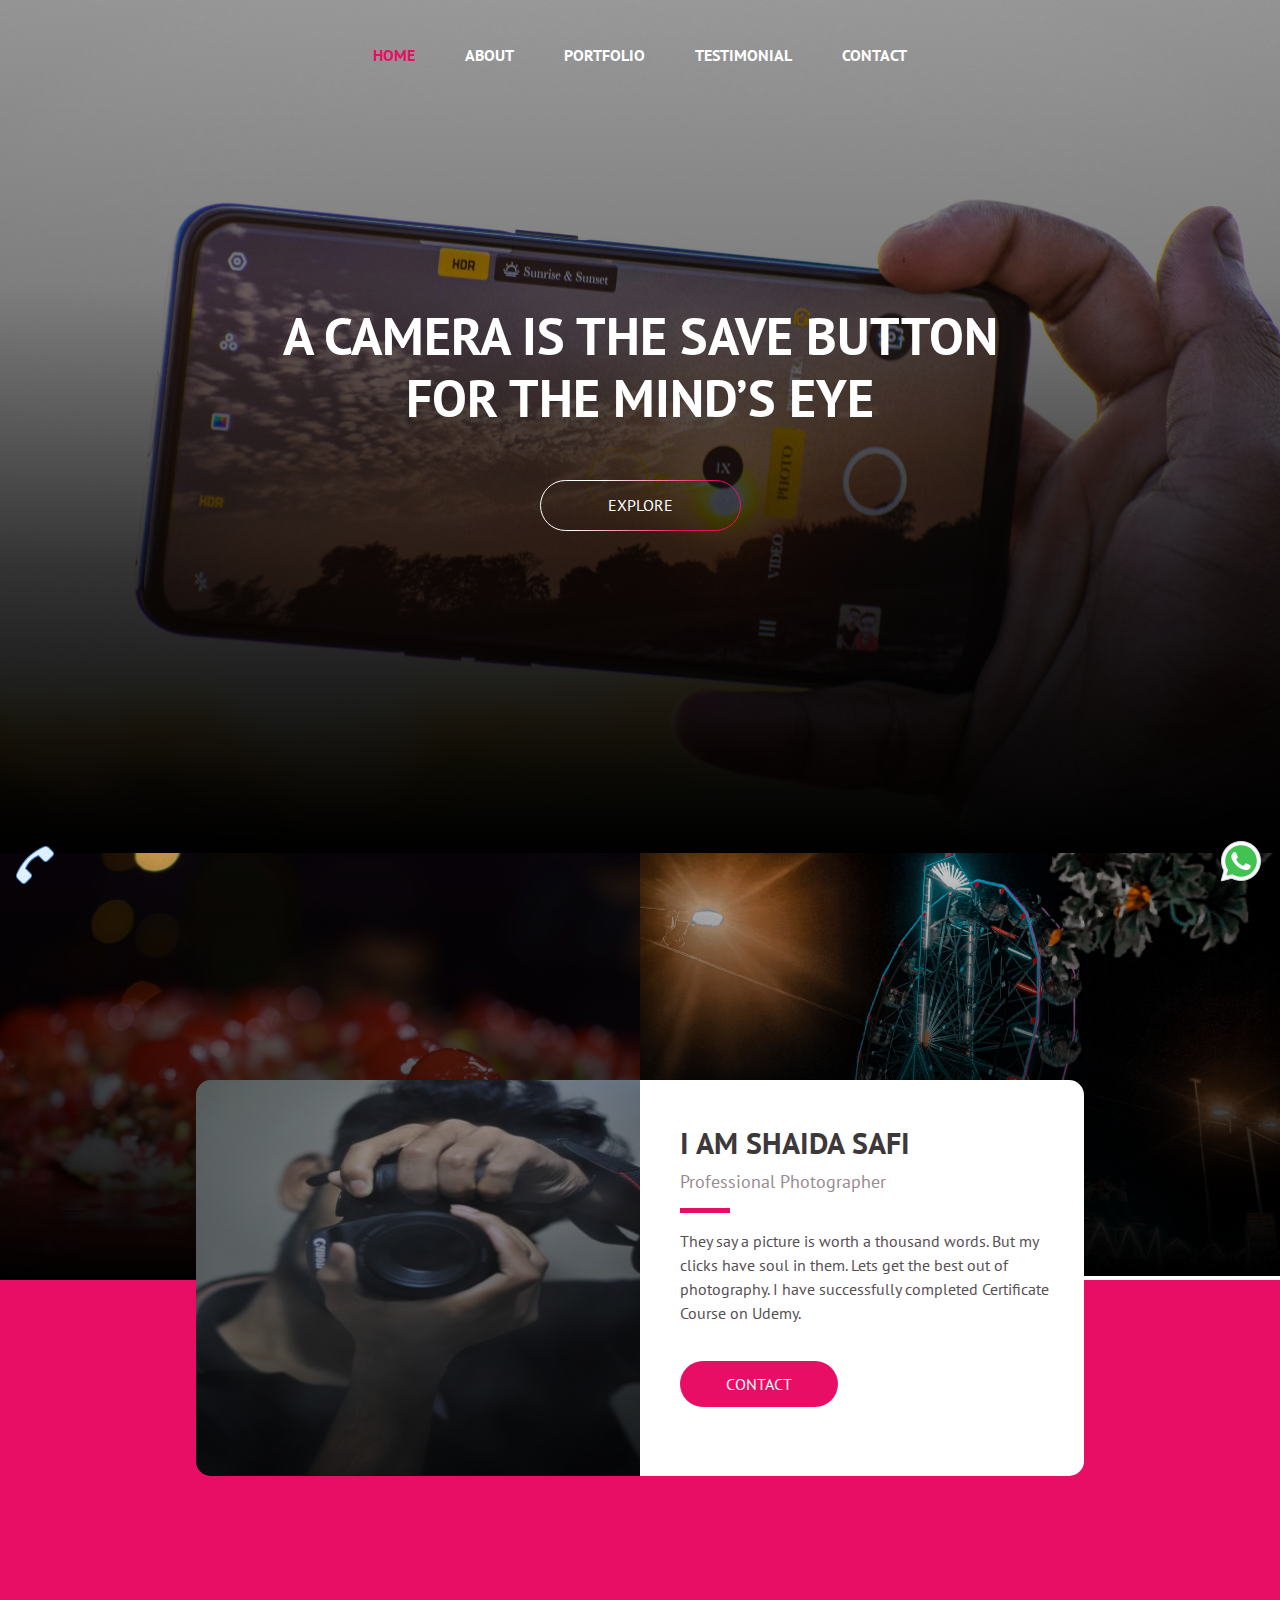
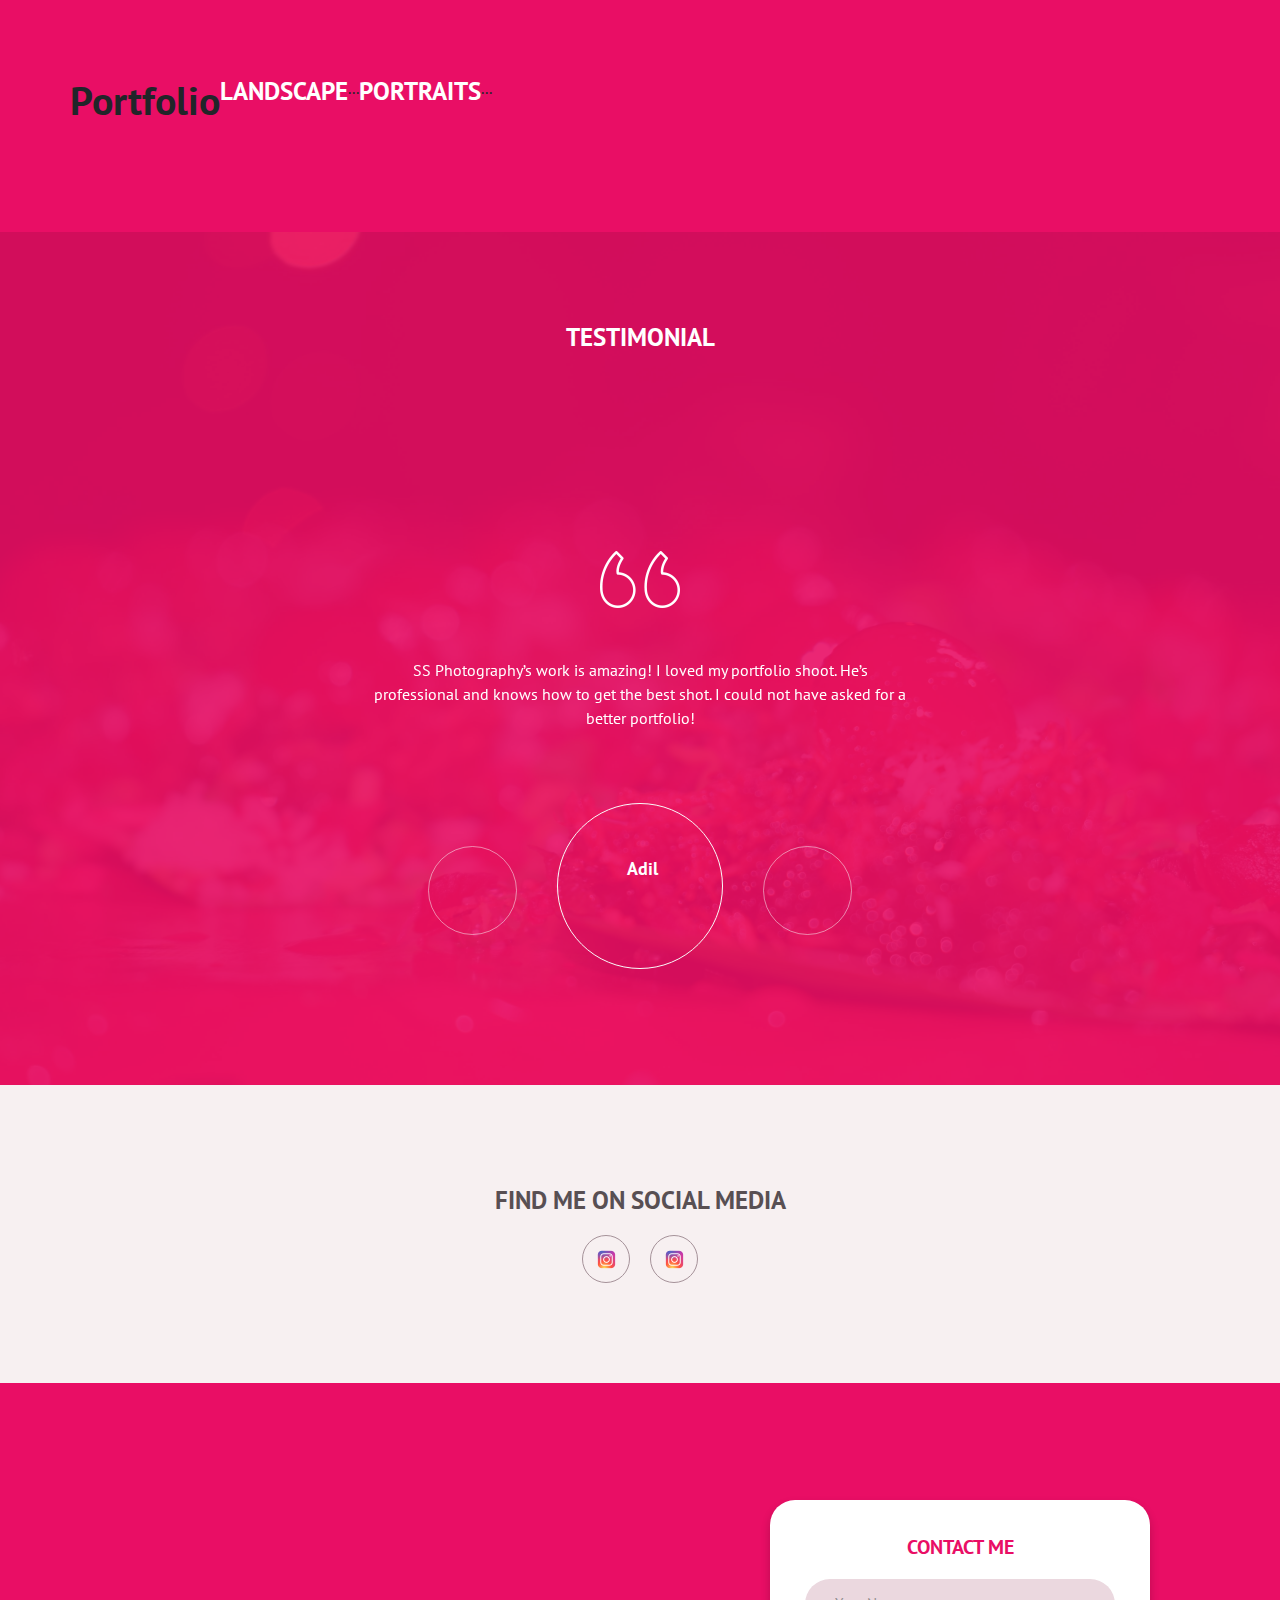
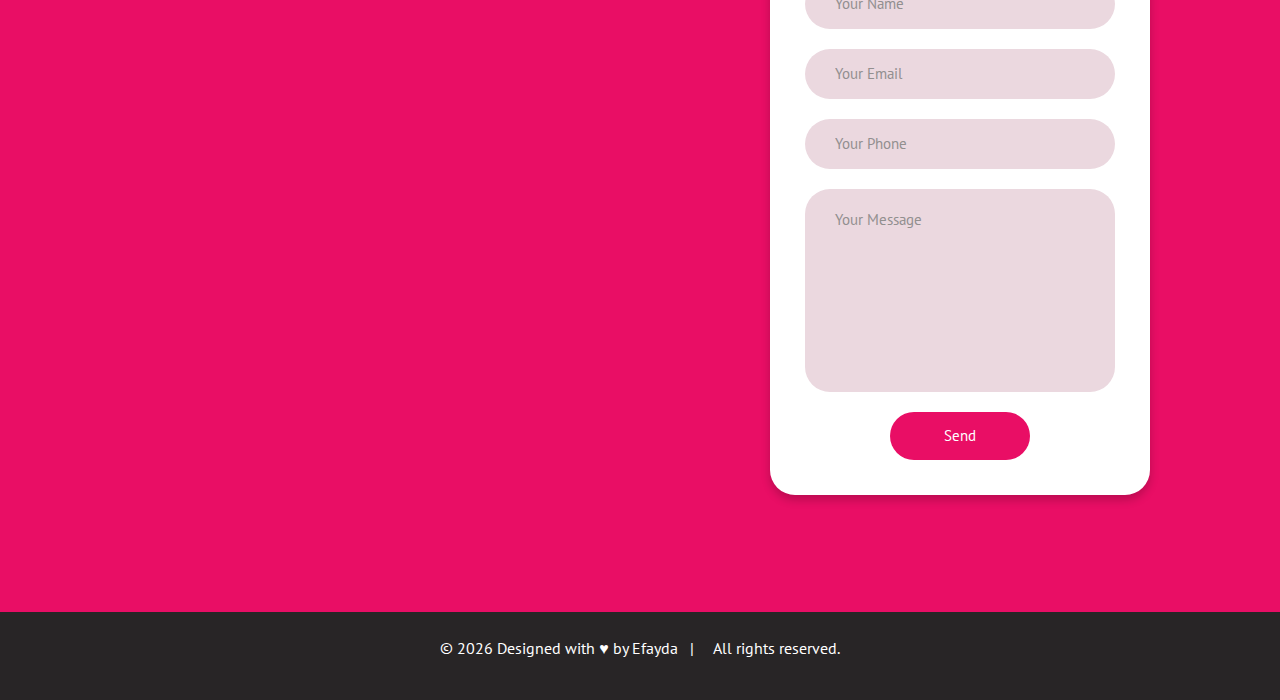
==== index.html @ 07b86d06 "." ====
﻿<!DOCTYPE html>
 
<html lang="en">
<head>
    <!-- Required meta tags -->
    <meta charset="utf-8">
    <meta name="viewport" content="width=device-width, initial-scale=1, shrink-to-fit=no">
    <link rel="stylesheet" href="assets/css/bootstrap.min.css">
    <link rel="stylesheet" href="assets/css/style.css">
    <link rel="icon" sizes="192x192" href="assets/img/favicon.png">

    <meta name="description" content="Hire a perfect wedding photographer. ShaidaPhotography click best photos at unbeateable prices. Professional wedding photographer in India,Kishanganj,bahadurganj, shaida photography, Best PhotoGraphy in kishanganj,Best PhotoGraphy in patna,Best PhotoGraphy in bahadurganj,Best PhotoGraphy in tehragach,">
    <meta name="keywords" content="photograph,headshot,portrait,photo studio,stock photos,photo printing,wedding photography,photo gallery,nature photos,flowers photo,photo shoot,boudoir photography,portrait photography,photo art,wedding photographer,couple photos,photo camera,digit photo,dog photos,phot,new photo,photography courses,aerial photography,family photography,newborn photography,engagement photos,wedding pictures,boudoir photos,family pictures,famous photographers,landscape photography,family portrait,black and white photography,photography backdrops,baby photography,photography websites,photographers near me,photojournalism,photography classes,food photography,head shot,senior pictures,fashion photography,macro photography,portraiture,professional photography,candid photography,still life photography,black and white photos,photo photo,wedding album,product photography,photo contest,photography tips,marriage photos,wedding images,maternity pictures,photo poses,photograp,fine art photography,children photos,art photo,photo props,photography jobs,pre wedding photos,photo image,pregnancy photos,maternity photos,photography ideas,www photos com,digital photography,wildlife photography,best photography,professional photographer,photo picture,travel photography,wedding photo albums,portrait studio,maternity photography,architecture photography,photography blogs,wedding pics,photographers gallery,photo forum,types of photography,camera photo,photos of babies,digital camera reviews,unique photo,real estate photography,school photos,professional headshots,art photography,family photography,photography portfolio,portrait photographers,fashion photographers,landscape photos,photo sites,photography lighting">
    <meta name="author" content="efayda">

    <title>Shaida Photography</title>
</head>

<body   >
<!--<body  oncontextmenu="return false;">-->
    <style>
        #div-wa {
            position: fixed;
            bottom: 15px;
            right: 15px;
            z-index: 2;
        }

        #div-call {
            position: fixed;
            bottom: 15px;
            left: 15px;
            z-index: 2;
        }
    </style>
    <div id="div-wa"><a href="https://wa.me/918521294265?text=Hey! I want to know about your services."><img src="assets/img/wa.png"></a></div>
    <div id="div-call"><a href="tel:8521294265"><img src="assets/img/call.png"></a></div>

    <nav class="navbar navbar-expand-md  fixed-top maine-menu">
        <div class="container">
            <button class="navbar-toggler ml-auto" data-target="#my-nav" onclick="myFunction(this)" data-toggle="collapse"> <span class="bar1"></span> <span class="bar2"></span> <span class="bar3"></span> </button>
            <div id="my-nav" class="collapse navbar-collapse">
                <ul class="navbar-nav mx-auto">
                    <li class="nav-item active"> <a class="nav-link" href="#">Home</a> </li>
                    <li class="nav-item"> <a class="nav-link" href="#about" tabindex="-1" aria-disabled="true">About</a></li>
                    <!--<li class="nav-item"> <a class="nav-link" href="#activity" tabindex="-1" aria-disabled="true">Activity</a></li>-->
                    <li class="nav-item"> <a class="nav-link" href="#portfolio" tabindex="-1" aria-disabled="true">Portfolio</a></li>
                    <li class="nav-item"> <a class="nav-link" href="#testimonial" tabindex="-1" aria-disabled="true">Testimonial</a></li>

                    <li class="nav-item"> <a class="nav-link" href="#contact" tabindex="-1" aria-disabled="true">Contact</a></li>
                </ul>
            </div>
        </div>
    </nav>
    <div class="container-fluid fh5co-home-banner">
        <div class="card">
            <img class="card-img" src="assets/img/banner-img.jpg" alt="">
            <div class="card-img-overlay">
                <div class="center-text">
                    <h2 class="card-title">
                        A camera is the save button
                        for the mind’s eye
                    </h2>
                    <a href="#portfolio" class="btn">
                        <svg width="201" height="51" viewBox="0 0 201 51">
                            <defs>
                                <style>
                                    .cls-1 {
                                        fill: none;
                                        stroke-width: 1px;
                                        stroke: url(#linear-gradient);
                                    }
                                </style>
                                <linearGradient id="linear-gradient" x1="140.508" y1="50.5" x2="60.492" y2="0.5" gradientUnits="userSpaceOnUse">
                                    <stop offset="0" stop-color="#e90e65" />
                                    <stop offset="1" stop-color="#fff" />
                                </linearGradient>
                            </defs>
                            <rect id="Rounded_Rectangle_1" data-name="Rounded Rectangle 1" class="cls-1" x="0.5" y="0.5" width="200" height="50" rx="25" ry="25" />
                        </svg>
                        Explore
                    </a>
                </div>
            </div>
        </div>
    </div>
    <div class="container-fluid fh5co-two-img">
        <div class="row">
            <div class="col-sm-6 pr-0 pl-0">
                <div class="card">
                    <img class="card-img" src="assets/img/pan1.jpg" alt="">
                    <div class="card-img-overlay"> </div>
                </div>
            </div>
            <div class="col-sm-6 pr-0 pl-0">
                <div class="card">
                    <img class="card-img" src="assets/img/khagramelakishanganj.jpg" alt="">
                    <div class="card-img-overlay"> </div>
                </div>
            </div>
        </div>
    </div>

    <div class="container-fluid fh5co-recent-work">
        <div class="container contact-pop">
            <div class="row">
                <div class="col-md-6  pr-0">
                    <div class="card">
                        <img  class="card-img w-100" src="assets/img/shaida.jpeg" alt="">
                        <div class="card-img-overlay"> </div>
                    </div>
                </div>
                <div class="col-md-6 pl-0" id="about">
                    <div class="content">
                        <h3>I am Shaida Safi</h3>
                        <h4>Professional Photographer</h4>
                        <hr />
                        <p>They say a picture is worth a thousand words. But my clicks have soul in them. Lets get the best out of photography. I have successfully completed Certificate Course on Udemy.</p>
                        <a href="#contact" class="btn">CONTACT</a>
                    </div>
                </div>
            </div>
        </div>




        <div class="container recent" id="portfolio">
            <div class="row">
                <h1>Portfolio</h1>


                <!--<div id="cp_widget_a492f1c6-0b4d-40f2-9ef6-988d92061907">...</div>
    <script type="text/javascript">
        var cpo = []; cpo["_object"] = "cp_widget_a492f1c6-0b4d-40f2-9ef6-988d92061907"; cpo["_fid"] = "AYJAvueQIooV";
        var _cpmp = _cpmp || []; _cpmp.push(cpo);
        (function () {
            var cp = document.createElement("script"); cp.type = "text/javascript";
            cp.async = true; cp.src = "//www.cincopa.com/media-platform/runtime/libasync.js";

            var c = document.getElementsByTagName("script")[0];
            c.parentNode.insertBefore(cp, c);
        })();



    </script>-->
                <br />
                <h2>Landscape</h2>

                <div id="cp_widget_6c6e4584-7206-4cb2-a40b-3ec5a12f0a4f">...</div>
                <script type="text/javascript">
                    var cpo = []; cpo["_object"] = "cp_widget_6c6e4584-7206-4cb2-a40b-3ec5a12f0a4f"; cpo["_fid"] = "AYJAvueQIooV";
                    var _cpmp = _cpmp || []; _cpmp.push(cpo);
                    (function () {
                        var cp = document.createElement("script"); cp.type = "text/javascript";
                        cp.async = true; cp.src = "//www.cincopa.com/media-platform/runtime/libasync.js";
                        var c = document.getElementsByTagName("script")[0];
                        c.parentNode.insertBefore(cp, c);
                    })();</script>


                <!--<iframe marginheight="10" marginwidth="10" src="https://albumizr.com/a/MDBt" scrolling="yes" frameborder="0" allowfullscreen width="700" height="400"></iframe>-->
                <!--<script src="https://apps.elfsight.com/p/platform.js" ></script>
    <div class="elfsight-app-14ed74c9-8e5c-403a-854a-fa250b12ed0a"></div>-->
                <!--<div class="owl-carousel owl-carousel2 owl-theme">
        <div>
            <div class="card">
                <img class="card-img" src="assets/img/indiagate.jpg" alt="">
                <div class="card-img-overlay">
                    <a href="#"><img src="assets/img/heart.png" class="heart" alt="heart icon"></a>
                    <div class="bottom-text">
                        <h5 class="card-title">Model photography</h5>
                        <p class="card-text">Monument</p>
                    </div>
                </div>
            </div>
        </div>


    </div>-->
                <h2>Portraits</h2>

                <div id="cp_widget_e0bd1449-455d-470c-ae84-16ba874809cd">...</div>
                <script type="text/javascript">
                    var cpo = []; cpo["_object"] = "cp_widget_e0bd1449-455d-470c-ae84-16ba874809cd"; cpo["_fid"] = "AgMAdtuqp0oB";
                    var _cpmp = _cpmp || []; _cpmp.push(cpo);
                    (function () {
                        var cp = document.createElement("script"); cp.type = "text/javascript";
                        cp.async = true; cp.src = "//www.cincopa.com/media-platform/runtime/libasync.js";
                        var c = document.getElementsByTagName("script")[0];
                        c.parentNode.insertBefore(cp, c);
                    })();</script>

            </div>
        </div>
    </div>
     

    <div class="container-fluid fh5co-about-me" id="testimonial">
        <div id="my-carousel" class="carousel slide" data-ride="carousel">
            <div class="carousel-inner">
                <div class="card">
                    <img class="card-img d-block w-100" src="assets/img/pan2.jpg" alt="">
                    <div class="card-img-overlay">
                        <h2>Testimonial</h2>
                    </div>
                </div>
                <div class="carousel-item">
                    <div class="carousel-caption d-md-block">
                        <img src="assets/img/quote-icon.png" alt="">
                        <p>Great photography was one of the top priorities for our wedding, and SS Photography delivered spectacular memories!  He’s also remarkably easy to work with, which is a “must have” from a photographer with all the other delightful chaos of a wedding.</p>
                    </div>
                </div>
                <div class="carousel-item active">
                    <div class="carousel-caption d-md-block">
                        <img src="assets/img/quote-icon.png" alt="">
                        <p>SS Photography’s work is amazing! I loved my portfolio shoot. He’s professional and knows how to get the best shot. I could not have asked for a better portfolio!</p>
                    </div>
                </div>
                <div class="carousel-item">
                    <div class="carousel-caption d-md-block">
                        <img src="assets/img/quote-icon.png" alt="">
                        <p>I had an absolute wonderful experience with SS Photography from the beginning. Photography was the most important thing to me for my son's birthday and he was a perfect choice.</p>
                    </div>
                </div>
            </div>
            <ol class="carousel-indicators">
                <li data-target="#my-carousel" data-slide-to="0"> <img src="assets/img/test1.jpg" alt=""> <span>Sachin</span> </li>
                <li class="active" data-target="#my-carousel" data-slide-to="1" aria-current="location"> <img src="assets/img/test2.jpg" alt=""> <span>Adil</span> </li>
                <li data-target="#my-carousel" data-slide-to="2"> <img src="assets/img/test3.jpg" alt=""> <span>Nuh</span> </li>
            </ol>
        </div>
    </div>
    <div class="container-fluid fh5co-insta-feed activity">
        <div class="container recent">
             
            <h2 class="text-center d-block">Find me on social media</h2>
            <div class="row social-links">
                <ul class="nav mx-auto">
                    <!--<li class="nav-item"> <a class="nav-link" href="https://www.facebook.com/the.shaida/" target="_blank"><img src="assets/img/facebook.png" alt=""></a> </li>-->
                    <li class="nav-item"> <a class="nav-link" href="https://www.instagram.com/the_shaida/" target="_blank"><img src="assets/img/insta.png" alt=""></a> </li>
                    <li class="nav-item"> <a class="nav-link" href="https://www.instagram.com/the_vivaciously_mundane/" target="_blank"><img src="assets/img/insta.png" alt=""></a> </li>
                    <!--<li class="nav-item"> <a class="nav-link" href="https://in.pinterest.com/" target="_blank"><img src="assets/img/pinterest.png" alt=""></a> </li>-->

                </ul>
            </div>
        </div>
    </div>
    <footer class="container-fluid p-0 pr-0">
        <div class="row mr-0 ml-0">
            <div class="col-md-6 pr-0 pl-0 map">
                <iframe src="https://maps.google.com/maps?q=near%20middle%20school%20Thana%20road%20BAHADURGANJ%2C%20BIHAR%20855101%20India&t=&z=13&ie=UTF8&iwloc=&output=embed" style="border:0" allowfullscreen></iframe>
            </div>

            <div class="col-md-6 content-us">
                <div class="contact-form" id="contact">
                    <h3 class="text-uppercase">Contact me</h3>
                    
                    <form action="https://formspree.io/mpzyyloo"   method="post" target="_blank">
                        <input type="text" class="form-control" placeholder="Your Name" name="name" required>
                        <input type="email" class="form-control" placeholder="Your Email" name="email" required>
                        <input type="text" onkeypress="return isNumberKey(event)" maxlength="10" class="form-control" placeholder="Your Phone" name="phone" required>
                        <textarea class="form-control" placeholder="Your Message" name="message" required></textarea>
                        <button type="submit">Send</button>
                    </form>
                    
                </div>
            </div>
        </div>
        <div class="copy pt-4 pb-4">
            <p>   
                &copy;
                <script>
                    var year = new Date();

                    document.write(year.getFullYear());
                </script>  Designed with &hearts; by <a href="https://www.efayda.ml" target="_blank"> Efayda</a>
                &nbsp;  |  &nbsp;    &nbsp;  All rights reserved.
            </p>
        </div>
    </footer>

    <!-- jQuery first, then Popper.js, then Bootstrap JS -->
    <script src="assets/js/jquery-3.3.1.slim.min.js"></script>
    <script src="assets/js/popper.min.js"></script>
    <script src="assets/js/bootstrap.min.js"></script>
    <script src="assets/js/owl.carousel.min.js"></script>
    <script src="assets/js/main.js"></script>
    <script>
        function isNumberKey(evt) {
            var charCode = (evt.which) ? evt.which : event.keyCode
            if (charCode > 31 && (charCode < 48 || charCode > 57))
                return false;
            return true;
        }
    </script>

</body>
</html>
---- assets/css/style.css ----
/*
 * Girly by FreeHTML5.co
 * Twitter: https://twitter.com/fh5co
 * Facebook: https://fb.com/fh5co
 * URL: https://freehtml5.co
 */
* {
  margin: 0;
  padding: 0; }

/* Colors */
/* fonts variable */
@font-face {
  font-family: "Oswald-Bold";
  src: url(../fonts/Oswald-Bold.ttf); }

@font-face {
  font-family: "PT-Sans-Bold";
  src: url(../fonts/PT_Sans-Web-Bold.ttf); }

@font-face {
  font-family: "PT-Sans-Regular";
  src: url(../fonts/PT_Sans-Web-Regular.ttf); }

@font-face {
  font-family: "PT-Sans-Italic";
  src: url(../fonts/PT_Sans-Web-Italic.ttf); }

body {
  font-size: 16px;
  font-family: "PT-Sans-Regular"; }

h1, h2, h3, h4, h5, h6 {
  font-family: "PT-Sans-Bold"; }

h2 {
  font-size: 25px;
  text-transform: uppercase; }
  @media (max-width: 600px) {
    h2 {
      font-size: 18px; } }

.maine-menu {
  position: absolute;
  top: 20px; }
  .maine-menu .navbar-nav li .nav-link {
    font-family: "PT-Sans-Bold";
    font-size: 16px;
    text-transform: uppercase;
    padding: 15px 25px;
    color: #fff; }
  .maine-menu .navbar-nav li.active a, .maine-menu .navbar-nav li:hover a, .maine-menu .navbar-nav li:visited a {
    color: #e90e65; }
  .maine-menu .bar1, .maine-menu .bar2, .maine-menu .bar3 {
    width: 25px;
    height: 2px;
    background-color: #fff;
    margin: 5px 0;
    transition: 0.4s;
    display: block;
    position: relative; }
  .maine-menu .change .bar1 {
    -webkit-transform: rotate(-42deg) translate(-2px, 6px);
    transform: rotate(-42deg) translate(-2px, 6px); }
  .maine-menu .change .bar2 {
    opacity: 0; }
  .maine-menu .change .bar3 {
    -webkit-transform: rotate(46deg) translate(-4px, -8px);
    transform: rotate(46deg) translate(-4px, -8px); }
  @media (max-width: 991px) {
    .maine-menu .navbar-nav {
      float: right; }
      .maine-menu .navbar-nav li .nav-link {
        font-family: "PT-Sans-Bold";
        font-size: 16px;
        text-transform: uppercase;
        padding: 7px 10px;
        color: #fff; }
    .maine-menu .collapse.show {
      background: rgba(0, 0, 0, 0.5); } }

.card {
  border: none;
  background: none;
  border-radius: 0; }
  .card img {
    border-radius: 0; }

.fh5co-home-banner {
  padding: 0; }
  .fh5co-home-banner .card {
    border: none; }
  .fh5co-home-banner h2 {
    font-size: 52px;
    color: #fff;
    text-transform: uppercase;
    max-width: 730px;
    margin: 0 auto; }
  .fh5co-home-banner a {
    text-transform: uppercase;
    color: #fff;
    width: 198px;
    border-radius: 40px;
    margin-top: 50px;
    padding: 13px 0; }
    .fh5co-home-banner a svg {
      position: absolute;
      left: 0;
      right: 0;
      margin: 0 auto;
      margin-top: -13px; }
  .fh5co-home-banner .center-text {
    text-align: center;
    position: relative;
    top: 35%; }
  .fh5co-home-banner .card-img-overlay {
    background: -webkit-linear-gradient(rgba(0, 0, 0, 0.4), rgba(0, 0, 0, 0.5), rgba(0, 0, 0, 0.8), black);
    background: -moz-linear-gradient(rgba(0, 0, 0, 0.4), rgba(0, 0, 0, 0.5), rgba(0, 0, 0, 0.8), black);
    background: -o-linear-gradient(rgba(0, 0, 0, 0.4), rgba(0, 0, 0, 0.5), rgba(0, 0, 0, 0.8), black);
    background: -linear-gradient(rgba(0, 0, 0, 0.4), rgba(0, 0, 0, 0.5), rgba(0, 0, 0, 0.8), black); }
  @media (max-width: 991px) {
    .fh5co-home-banner h2 {
      font-size: 30px;
      max-width: 460px; }
    .fh5co-home-banner .center-text {
      top: 30%; } }
  @media (max-width: 700px) {
    .fh5co-home-banner a {
      width: 140px;
      padding: 4px 0; }
      .fh5co-home-banner a svg {
        height: 35px;
        margin-top: -5px;
        width: 140px; } }
  @media (max-width: 600px) {
    .fh5co-home-banner a {
      margin-top: 20px; }
    .fh5co-home-banner h2 {
      font-size: 18px;
      max-width: 260px; }
    .fh5co-home-banner .center-text {
      top: 30%; } }

.fh5co-two-img .card-img-overlay {
  background: -webkit-linear-gradient(rgba(0, 0, 0, 0.2), rgba(0, 0, 0, 0.5), rgba(0, 0, 0, 0.8), black);
  background: -moz-linear-gradient(rgba(0, 0, 0, 0.2), rgba(0, 0, 0, 0.5), rgba(0, 0, 0, 0.8), black);
  background: -o-linear-gradient(rgba(0, 0, 0, 0.2), rgba(0, 0, 0, 0.5), rgba(0, 0, 0, 0.8), black);
  background: -linear-gradient(rgba(0, 0, 0, 0.2), rgba(0, 0, 0, 0.5), rgba(0, 0, 0, 0.8), black); }

.contact-pop {
  margin-top: -300px; }
  .contact-pop .card-img-overlay {
    background: -webkit-linear-gradient(rgba(0, 0, 0, 0.2), rgba(0, 0, 0, 0.6));
    background: -moz-linear-gradient(rgba(0, 0, 0, 0.2), rgba(0, 0, 0, 0.6));
    background: -o-linear-gradient(rgba(0, 0, 0, 0.2), rgba(0, 0, 0, 0.6));
    background: -linear-linear-gradient(rgba(0, 0, 0, 0.2), rgba(0, 0, 0, 0.6));
    border-radius: 15px 0 0 15px; }
  .contact-pop .row {
    max-width: 918px;
    margin: 0 auto; }
  .contact-pop img {
    border-radius: 15px 0 0 15px; }
  .contact-pop .content {
    padding: 45px 20px 20px 40px;
    height: 100%;
    background: #fff;
    border-radius: 0 15px 15px 0; }
    .contact-pop .content h3 {
      color: #3d383a;
      font-size: 30px;
      text-transform: uppercase;
      margin-bottom: 10px; }
    .contact-pop .content h4 {
      color: #978b91;
      font-size: 18px;
      font-family: "PT-Sans-Regular"; }
    .contact-pop .content p {
      color: #584f53; }
    .contact-pop .content hr {
      background-color: #e90e65;
      width: 50px;
      height: 5px;
      border: none;
      margin-left: 0; }
    .contact-pop .content a {
      background-color: #e90e65;
      width: 158px;
      border-radius: 40px;
      color: #fefefe;
      padding: 10px 0;
      margin-top: 20px; }
    @media (max-width: 991px) {
      .contact-pop .content {
        padding: 20px 20px 20px 25px; }
        .contact-pop .content h3 {
          font-size: 24px; }
        .contact-pop .content h4 {
          font-size: 16px; }
        .contact-pop .content p {
          font-size: 14px; }
        .contact-pop .content a {
          width: 120px;
          padding: 5px 0; }
        .contact-pop .content hr {
          margin: 10px 0; } }
  @media (max-width: 991px) {
    .contact-pop {
      margin-top: -250px; } }
  @media (max-width: 767px) {
    .contact-pop {
      margin-top: 0; }
      .contact-pop .col-md-6 {
        padding: 0; }
      .contact-pop img {
        border-radius: 15px 15px 0 0; }
      .contact-pop .card-img-overlay {
        border-radius: 15px 15px 0 0; }
      .contact-pop .content {
        border-radius: 0 0 15px 15px; } }

.owl-carousel, .owl-carousel .owl-item {
  -webkit-tap-highlight-color: transparent;
  position: relative; }

.owl-carousel {
  display: none;
  width: 100%;
  z-index: 1; }

.owl-carousel .owl-stage {
  position: relative;
  -ms-touch-action: pan-Y;
  touch-action: manipulation;
  -moz-backface-visibility: hidden; }

.owl-carousel .owl-stage:after {
  content: ".";
  display: block;
  clear: both;
  visibility: hidden;
  line-height: 0;
  height: 0; }

.owl-carousel .owl-stage-outer {
  position: relative;
  overflow: hidden;
  -webkit-transform: translate3d(0, 0, 0); }

.owl-carousel .owl-item, .owl-carousel .owl-wrapper {
  -webkit-backface-visibility: hidden;
  -moz-backface-visibility: hidden;
  -ms-backface-visibility: hidden;
  -webkit-transform: translate3d(0, 0, 0);
  -moz-transform: translate3d(0, 0, 0);
  -ms-transform: translate3d(0, 0, 0); }

.owl-carousel .owl-item {
  min-height: 1px;
  float: left;
  -webkit-backface-visibility: hidden;
  -webkit-touch-callout: none; }

.owl-carousel .owl-item img {
  display: block;
  width: 100%; }

.owl-carousel .owl-dots.disabled, .owl-carousel .owl-nav.disabled {
  display: none; }

.no-js .owl-carousel, .owl-carousel.owl-loaded {
  display: block; }

.owl-carousel .owl-dot, .owl-carousel .owl-nav .owl-next, .owl-carousel .owl-nav .owl-prev {
  cursor: pointer;
  -webkit-user-select: none;
  -khtml-user-select: none;
  -moz-user-select: none;
  -ms-user-select: none;
  user-select: none; }

.owl-carousel .owl-nav button.owl-next, .owl-carousel .owl-nav button.owl-prev, .owl-carousel button.owl-dot {
  background: 0 0;
  color: inherit;
  border: none;
  padding: 0 !important;
  font: inherit; }

.owl-carousel.owl-loading {
  opacity: 0;
  display: block; }

.owl-carousel.owl-hidden {
  opacity: 0; }

.owl-carousel.owl-refresh .owl-item {
  visibility: hidden; }

.owl-carousel.owl-drag .owl-item {
  -ms-touch-action: pan-y;
  touch-action: pan-y;
  -webkit-user-select: none;
  -moz-user-select: none;
  -ms-user-select: none;
  user-select: none; }

.owl-carousel.owl-grab {
  cursor: move;
  cursor: grab; }

.owl-carousel.owl-rtl {
  direction: rtl; }

.owl-carousel.owl-rtl .owl-item {
  float: right; }

.owl-carousel .animated {
  animation-duration: 1s;
  animation-fill-mode: both; }

.owl-carousel .owl-animated-in {
  z-index: 0; }

.owl-carousel .owl-animated-out {
  z-index: 1; }

.owl-carousel .fadeOut {
  animation-name: fadeOut; }

@keyframes fadeOut {
  0% {
    opacity: 1; }
  100% {
    opacity: 0; } }

.owl-height {
  transition: height .5s ease-in-out; }

.owl-carousel .owl-item .owl-lazy {
  opacity: 0;
  transition: opacity .4s ease; }

.owl-carousel .owl-item .owl-lazy:not([src]), .owl-carousel .owl-item .owl-lazy[src^=""] {
  max-height: 0; }

.owl-carousel .owl-item img.owl-lazy {
  transform-style: preserve-3d; }

.owl-carousel .owl-video-wrapper {
  position: relative;
  height: 100%;
  background: #000; }

.owl-carousel .owl-video-play-icon {
  position: absolute;
  height: 80px;
  width: 80px;
  left: 50%;
  top: 50%;
  margin-left: -40px;
  margin-top: -40px;
  background: url(owl.video.play.png) no-repeat;
  cursor: pointer;
  z-index: 1;
  -webkit-backface-visibility: hidden;
  transition: transform .1s ease; }

.owl-carousel .owl-video-play-icon:hover {
  -ms-transform: scale(1.3, 1.3);
  transform: scale(1.3, 1.3); }

.owl-carousel .owl-video-playing .owl-video-play-icon, .owl-carousel .owl-video-playing .owl-video-tn {
  display: none; }

.owl-carousel .owl-video-tn {
  opacity: 0;
  height: 100%;
  background-position: center center;
  background-repeat: no-repeat;
  background-size: contain;
  transition: opacity .4s ease; }

.owl-carousel .owl-video-frame {
  position: relative;
  z-index: 1;
  height: 100%;
  width: 100%; }

.fh5co-recent-work {
  background: #e90e65;
  padding: 100px 0; }
  @media (max-width: 767px) {
    .fh5co-recent-work {
      padding-bottom: 0; } }

.recent {
  margin-top: 200px; }
  .recent h2 {
    color: #fff; }
  .recent .owl-carousel .owl-stage-outer {
    padding-top: 30px;
    padding-bottom: 50px; }
  .recent .owl-carousel .owl-nav {
    display: block;
    position: absolute;
    top: -30px;
    right: 0;
    color: #fff; }
    .recent .owl-carousel .owl-nav .owl-prev, .recent .owl-carousel .owl-nav .owl-next {
      height: 23px;
      width: 23px;
      text-align: center;
      padding: 0;
      border: 1px solid #fff;
      border-radius: 50%;
      margin: 0 2px; }
      .recent .owl-carousel .owl-nav .owl-prev:hover, .recent .owl-carousel .owl-nav .owl-next:hover {
        background: #fff;
        color: #e90e65; }
      .recent .owl-carousel .owl-nav .owl-prev span, .recent .owl-carousel .owl-nav .owl-next span {
        position: relative;
        display: block;
        top: -2px; }
    .recent .owl-carousel .owl-nav button {
      outline: none; }
  .recent .card {
    border-radius: 15px;
    margin-bottom: 30px;
    transition: all 0.3s;
    -webkit-transition: all 0.3s;
    -moz-transition: all 0.3s; }
    .recent .card .card-img {
      border-radius: 15px; }
    .recent .card h5 {
      font-size: 20px;
      color: #fff;
      margin-bottom: 5px; }
    .recent .card p {
      font-size: 14px;
      color: #e90e65; }
    .recent .card.active, .recent .card:hover {
      transform: scale(1.05, 1.1);
      -webkit-transform: scale(1.05, 1.1);
      -ms-transform: scale(1.05, 1.1);
      -moz-transform: scale(1.05, 1.1);
      box-shadow: 0px 20px 32px 0px rgba(0, 0, 0, 0.25); }
      .recent .card.active .card-img-overlay, .recent .card:hover .card-img-overlay {
        background: -webkit-linear-gradient(rgba(0, 0, 0, 0.3), rgba(233, 14, 101, 0.95));
        background: -moz-linear-gradient(rgba(0, 0, 0, 0.3), rgba(233, 14, 101, 0.95));
        background: linear-gradient(rgba(0, 0, 0, 0.3), rgba(233, 14, 101, 0.95));
        background: -ms-linear-gradient(rgba(0, 0, 0, 0.3), rgba(233, 14, 101, 0.95)); }
      .recent .card.active p, .recent .card:hover p {
        color: #e587ac; }
  .recent .card-img-overlay {
    border-radius: 15px;
    background: -webkit-linear-gradient(rgba(0, 0, 0, 0.3), rgba(0, 0, 0, 0.85));
    background: -moz-linear-gradient(rgba(0, 0, 0, 0.3), rgba(0, 0, 0, 0.85));
    background: linear-gradient(rgba(0, 0, 0, 0.3), rgba(0, 0, 0, 0.85));
    background: -ms-linear-gradient(rgba(0, 0, 0, 0.3), rgba(0, 0, 0, 0.85));
    background: -o-linear-gradient(rgba(0, 0, 0, 0.3), rgba(0, 0, 0, 0.85)); }
  .recent .heart {
    width: auto !important; }
  .recent .bottom-text {
    position: absolute;
    bottom: 30px; }
  @media (max-width: 767px) {
    .recent {
      margin-top: 100px; } }

.fh5co-portfolio {
  background-color: #f2d5d7;
  background-image: url(../img/camera-bg.jpg);
  background-position: right bottom;
  background-repeat: no-repeat;
  padding: 100px 0;
  margin-top: 0; }
  .fh5co-portfolio h2 {
    color: #584f53;
    margin-bottom: 20px; }
  .fh5co-portfolio .card {
    margin-bottom: 0; }
    .fh5co-portfolio .card.active, .fh5co-portfolio .card:hover {
      transform: none;
      box-shadow: none; }
  .fh5co-portfolio .bottom-text {
    bottom: 15px; }
  .fh5co-portfolio .bx {
    float: left;
    padding: 7px; }
  @media (max-width: 1199px) {
    .fh5co-portfolio .bx-1, .fh5co-portfolio .bx-4 {
      width: 32.5%; }
    .fh5co-portfolio .bx-2 {
      width: 41%; }
    .fh5co-portfolio .bx-3 {
      width: 26.5%; }
    .fh5co-portfolio .bx-middle {
      width: 67.5%; }
    .fh5co-portfolio .bx-5, .fh5co-portfolio .bx-8 {
      width: 39%; }
    .fh5co-portfolio .bx-6, .fh5co-portfolio .bx-7 {
      width: 61%; } }
  @media (max-width: 991px) {
    .fh5co-portfolio h5 {
      font-size: 16px !important; } }
  @media (max-width: 767px) {
    .fh5co-portfolio h5 {
      font-size: 14px !important; } }
  @media (max-width: 576px) {
    .fh5co-portfolio h5 {
      font-size: 16px !important; }
    .fh5co-portfolio .bx {
      width: auto !important;
      display: inline-block;
      float: none;
      margin: 3px auto; }
    .fh5co-portfolio .bx-middle {
      text-align: center !important; }
      .fh5co-portfolio .bx-middle .heart {
        float: left !important; } }

.activity {
  background: #f3e7e8;
  padding-bottom: 50px; }
  .activity .recent {
    margin-top: 0; }
  .activity h2 {
    color: #584f53; }
  .activity .owl-carousel .owl-nav .owl-prev, .activity .owl-carousel .owl-nav .owl-next {
    color: #212020;
    border-color: #212020; }
    .activity .owl-carousel .owl-nav .owl-prev:hover, .activity .owl-carousel .owl-nav .owl-next:hover {
      background: #212020;
      color: #fff; }
  .activity .card {
    margin-bottom: 0;
    box-shadow: 0px 10px 21px 0px rgba(0, 0, 0, 0.2); }
    .activity .card .card-img-overlay {
      background: -webkit-linear-gradient(rgba(0, 0, 0, 0), rgba(0, 0, 0, 0.6));
      background: -moz-linear-gradient(rgba(0, 0, 0, 0), rgba(0, 0, 0, 0.6));
      background: linear-gradient(rgba(0, 0, 0, 0), rgba(0, 0, 0, 0.6));
      background: -ms-linear-gradient(rgba(0, 0, 0, 0), rgba(0, 0, 0, 0.6)); }
    .activity .card.active, .activity .card:hover {
      transform: none;
      box-shadow: none; }
      .activity .card.active .card-img-overlay, .activity .card:hover .card-img-overlay {
        background: -webkit-linear-gradient(rgba(0, 0, 0, 0.3), rgba(233, 14, 101, 0.95));
        background: -moz-linear-gradient(rgba(0, 0, 0, 0.3), rgba(233, 14, 101, 0.95));
        background: linear-gradient(rgba(0, 0, 0, 0.3), rgba(233, 14, 101, 0.95));
        background: -ms-linear-gradient(rgba(0, 0, 0, 0.3), rgba(233, 14, 101, 0.95)); }
      .activity .card.active p, .activity .card:hover p {
        color: #e587ac; }
    .activity .card h5 {
      font-size: 22px; }
    .activity .card:hover a {
      display: inline-block; }
  .activity .card-img-overlay {
    padding: 0 2.2rem; }
    .activity .card-img-overlay a {
      display: none;
      font-size: 20px;
      color: #fff;
      text-decoration: none;
      margin-top: 10px; }
      .activity .card-img-overlay a img {
        width: 20px;
        display: inline-block;
        color: #fff; }

.fh5co-about-me {
  padding: 0; }
  .fh5co-about-me .card-img-overlay {
    background-color: rgba(233, 14, 101, 0.902); }
  .fh5co-about-me h2 {
    text-align: center;
    color: #fff;
    margin: 70px auto; }
  .fh5co-about-me .card-img {
    min-height: 730px; }
  .fh5co-about-me .carousel-indicators {
    bottom: 100px; }
    .fh5co-about-me .carousel-indicators li {
      height: 89px;
      width: 89px;
      z-index: 55;
      text-indent: 5px;
      border: 1px solid #fafafa;
      border-style: solid;
      border-radius: 50%;
      padding: 3px;
      background: none;
      margin: 0 20px;
      position: relative;
      top: 43px;
      opacity: 0.5; }
      .fh5co-about-me .carousel-indicators li span {
        font-family: "PT-Sans-Bold";
        font-size: 18px;
        text-align: center;
        margin-top: 20px;
        display: none;
        color: #fff; }
      .fh5co-about-me .carousel-indicators li img {
        width: 100%;
        position: relative;
        left: -5px; }
      .fh5co-about-me .carousel-indicators li.active {
        height: 166px;
        width: 166px;
        opacity: 1;
        top: 0px;
        padding: 7px; }
        .fh5co-about-me .carousel-indicators li.active span {
          display: block; }
  .fh5co-about-me .carousel-caption {
    bottom: 335px; }
    .fh5co-about-me .carousel-caption p {
      max-width: 540px;
      margin: 0 auto;
      margin-top: 50px; }
  @media (max-width: 991px) {
    .fh5co-about-me .card-img {
      position: relative;
      width: 150% !important;
      margin-left: -25%;
      margin-right: -25%; } }
  @media (max-width: 720px) {
    .fh5co-about-me h2 {
      margin: 20px auto; }
    .fh5co-about-me .card-img {
      min-height: 575px; }
    .fh5co-about-me .carousel-caption {
      left: 5%;
      right: 5%;
      bottom: 270px; }
      .fh5co-about-me .carousel-caption p {
        margin-top: 20px; }
      .fh5co-about-me .carousel-caption img {
        max-width: 50px; }
    .fh5co-about-me .carousel-indicators {
      bottom: 100px;
      margin-left: 5%;
      margin-right: 5%; }
      .fh5co-about-me .carousel-indicators li {
        height: 60px;
        width: 60px;
        margin: 0 10px;
        top: 20px; }
        .fh5co-about-me .carousel-indicators li span {
          font-size: 14px; }
        .fh5co-about-me .carousel-indicators li.active {
          height: 100px;
          width: 100px; } }

.fh5co-insta-feed {
  padding: 100px 0;
  background: #f7f0f1; }
  .fh5co-insta-feed .card {
    box-shadow: none; }
    .fh5co-insta-feed .card .card-img-overlay {
      background: -webkit-linear-gradient(rgba(0, 0, 0, 0), rgba(0, 0, 0, 0.4));
      background: -moz-linear-gradient(rgba(0, 0, 0, 0), rgba(0, 0, 0, 0.4));
      background: linear-gradient(rgba(0, 0, 0, 0), rgba(0, 0, 0, 0.4));
      background: -ms-linear-gradient(rgba(0, 0, 0, 0), rgba(0, 0, 0, 0.4)); }

.twit-box {
  margin: 0 auto;
  border-radius: 15px;
  background-color: #fff;
  box-shadow: 0px 10px 10px 0px rgba(0, 0, 0, 0.2);
  width: 100%;
  max-width: 350px;
  padding: 60px 30px 30px 30px; }
  .twit-box .media-body h5 {
    font-size: 22px;
    color: #03a9f4; }
  .twit-box .media-body p {
    color: #a1a0a1; }
  .twit-box p {
    color: #666666; }
  .twit-box a {
    background-color: #03a9f4;
    border-color: #03a9f4;
    width: 120px;
    padding: 5px 0;
    border-radius: 40px; }
    .twit-box a:hover, .twit-box a:visited {
      background-color: #0286c2; }
  .twit-box::before {
    content: "";
    position: absolute;
    width: 70px;
    height: 57px;
    background: url(../img/twitter-logo.png);
    margin-left: -55px;
    top: -20px; }

.feed-caro {
  padding-top: 36px; }
  @media (max-width: 1199px) {
    .feed-caro {
      padding-top: 95px; } }

.social-links {
  margin-top: 20px; }
  .social-links ul li {
    text-align: center;
    margin: 0 10px; }
    .social-links ul li a {
      border: 1px solid #a59299;
      border-radius: 50%;
      width: 48px;
      height: 48px;
      padding: 0;
      padding-top: 10px; }
    .social-links ul li:hover a, .social-links ul li:visited a {
      background: #fff; }

footer {
  background: #e90e65; }
  footer iframe {
    height: 100%;
    width: 100%; }
  footer .contact-form {
    border-radius: 25px;
    padding: 35px;
    background-color: #fff;
    box-shadow: 0px 5px 10px 0px rgba(0, 0, 0, 0.2);
    width: 100%;
    max-width: 380px;
    margin: 117px auto; }
    footer .contact-form h3 {
      color: #e90e65;
      font-size: 20px;
      text-align: center;
      margin-bottom: 20px; }
    footer .contact-form .form-control {
      margin-bottom: 20px;
      border: none;
      background-color: #ebd8df;
      border-radius: 25px;
      font-size: 15px;
      padding: 25px 30px; }
    footer .contact-form ::-webkit-input-placeholder {
      color: #928f8f; }
    footer .contact-form textarea {
      height: 203px;
      resize: none;
      padding-top: 20px !important; }
    footer .contact-form button {
      background: #e90e65;
      width: 140px;
      padding: 13px 0;
      font-size: 15px;
      color: #fff;
      border: none;
      border-radius: 40px;
      margin: 0 auto;
      display: block;
      cursor: pointer; }
      footer .contact-form button:hover, footer .contact-form button:visited {
        background: #b90b50; }
  footer .copy {
    background: #282526;
    text-align: center; }
    footer .copy p {
      color: #fff; }
    footer .copy a {
      color: #fff;
      transition: 0.3s ease;
      text-decoration: none; }
      footer .copy a:hover {
        color: #e90e65; }
  @media (max-width: 1199px) {
    footer .contact-form {
      margin: 50px auto; } }
  @media (max-width: 767px) {
    footer .map {
      min-height: 300px; } }

@media (max-width: 767px) {
  .row {
    margin-left: 0;
    margin-right: 0; }
  .container-fluid {
    padding-left: 0;
    padding-right: 0; } }

/* Blog page style */
.fh5co-blog-content {
  background-image: url(../img/girl2.jpg);
  background-position: right bottom;
  background-repeat: no-repeat;
  background-size: cover; }

.blog-content-bckg {
  margin: 0 auto;
  padding: 70px 0;
  width: 80%;
  color: #fff; }
  @media (max-width: 992px) {
    .blog-content-bckg {
      padding: 40px 0; } }

.blog-content-inner {
  background-color: #f2d5d7;
  background-color: #e90e65;
  padding: 70px;
  border-radius: 15px; }
  .blog-content-inner .card-title {
    margin-bottom: 70px;
    font-size: 45px;
    text-align: center; }
    @media (max-width: 992px) {
      .blog-content-inner .card-title {
        margin-bottom: 40px;
        font-size: 30px; } }
    @media (max-width: 600px) {
      .blog-content-inner .card-title {
        font-size: 18px; } }
  @media (max-width: 767px) {
    .blog-content-inner {
      padding: 40px; } }
  @media (max-width: 600px) {
    .blog-content-inner {
      padding: 20px 0; } }

.single-blog {
  display: flex;
  align-items: center;
  margin-bottom: 50px; }
  .single-blog:last-child {
    margin-bottom: 0; }
  @media (max-width: 1199px) {
    .single-blog .single-blog__img {
      margin-bottom: 30px; } }
  @media (max-width: 600px) {
    .single-blog .single-blog__text {
      font-size: 14px;
      text-align: justify; } }
  @media (max-width: 1199px) {
    .single-blog {
      padding-bottom: 20px;
      border-bottom: 1px solid #fff; }
      .single-blog:last-child {
        padding-bottom: 0;
        border-bottom: none; } }
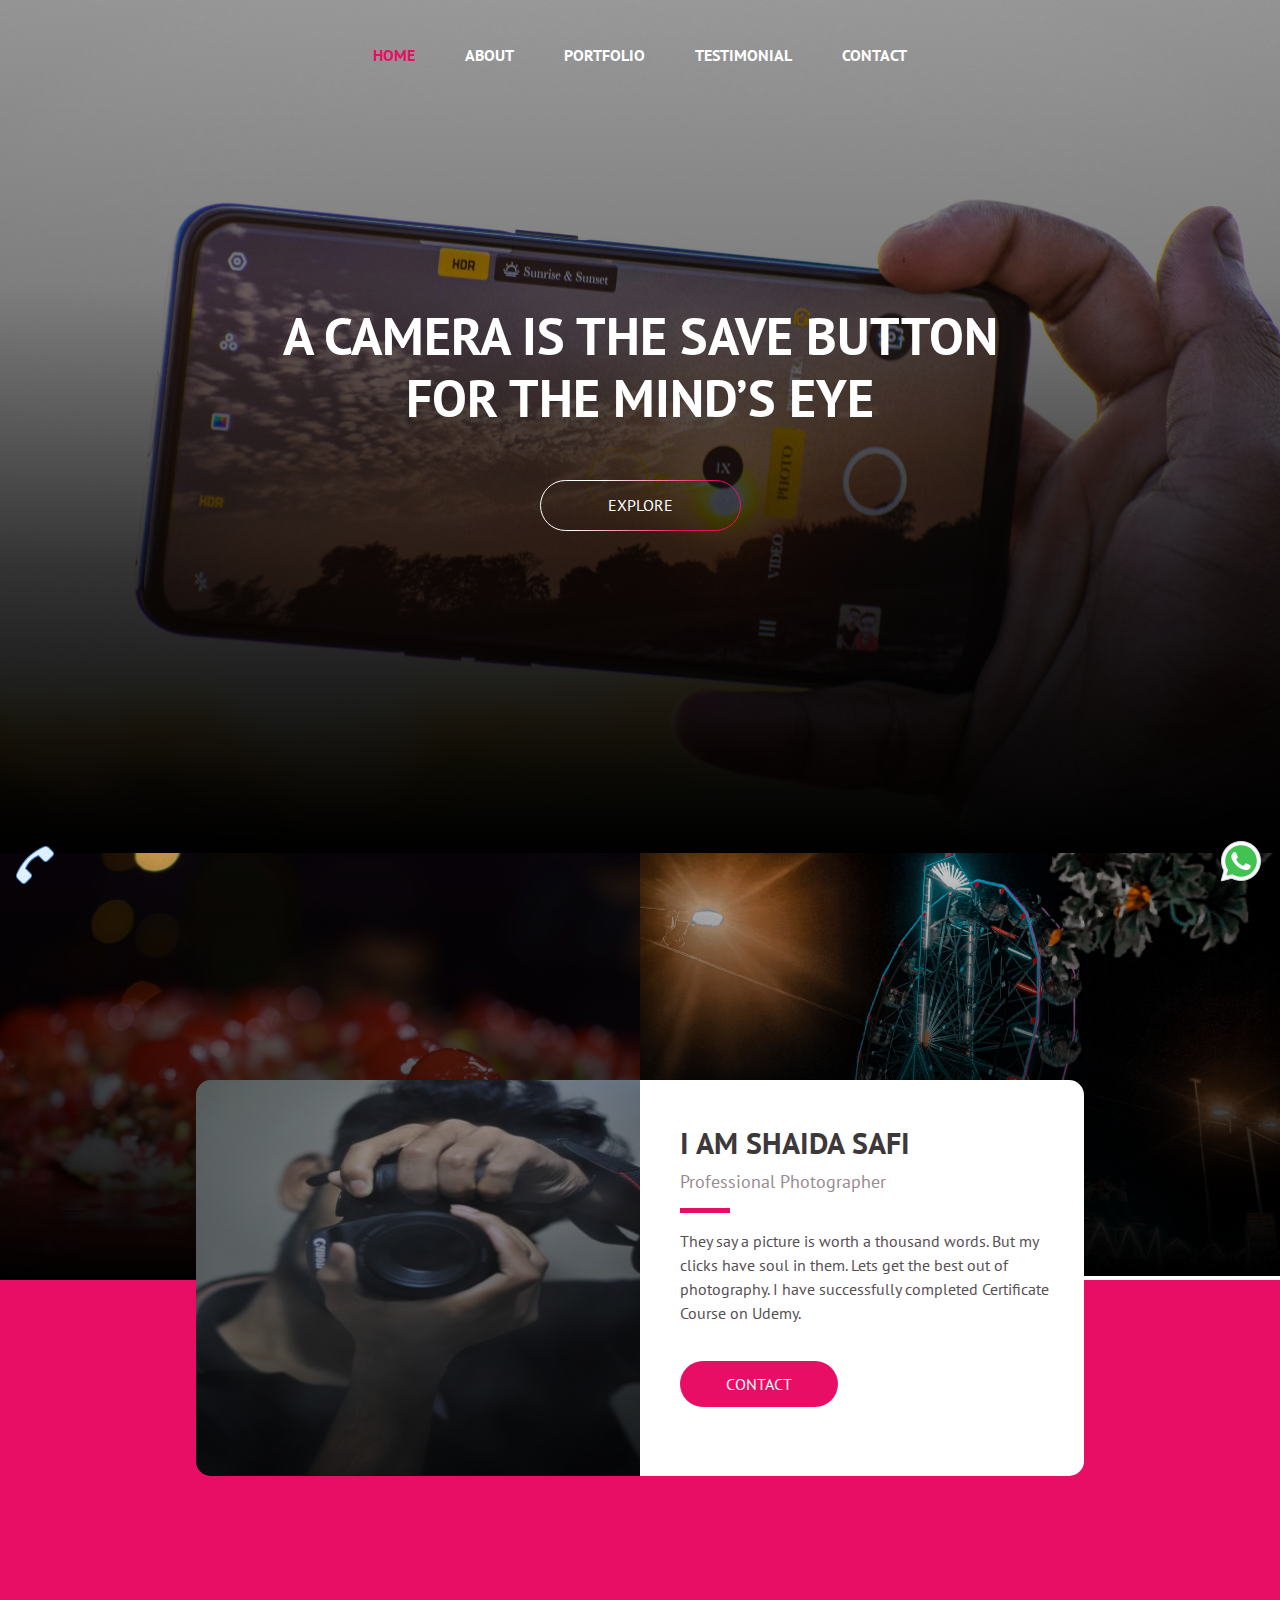
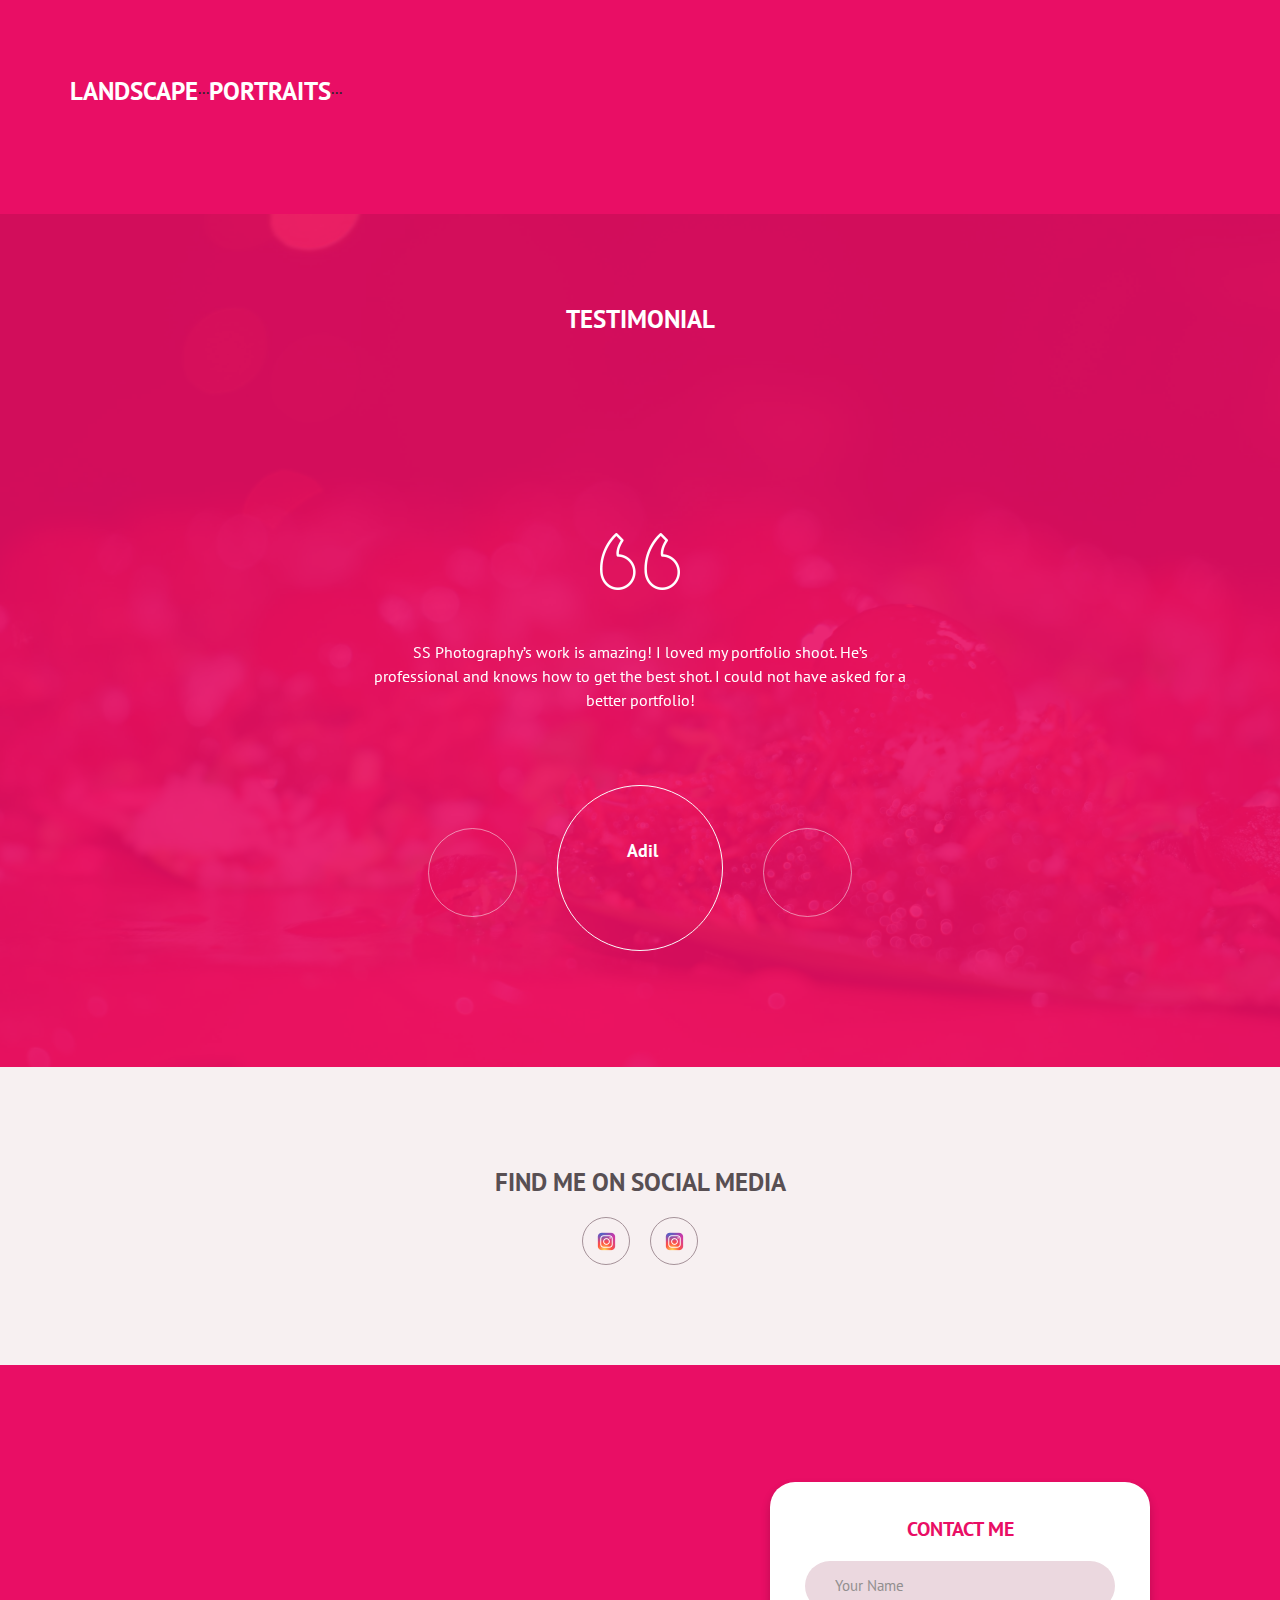
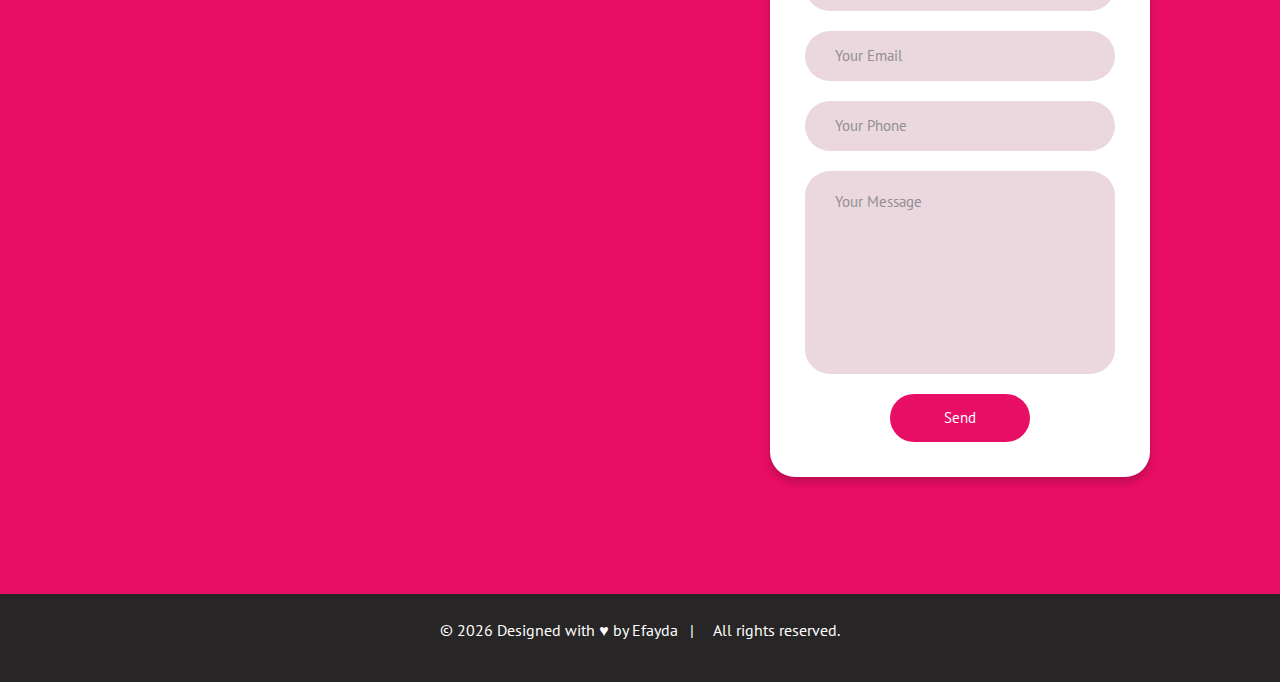
==== commit 773a6f36: "." ====
--- a/index.html
+++ b/index.html
@@ -127,7 +127,7 @@
 
         <div class="container recent" id="portfolio">
             <div class="row">
-                <h1>Portfolio</h1>
+                <!--<h1>Portfolio</h1>-->
 
 
                 <!--<div id="cp_widget_a492f1c6-0b4d-40f2-9ef6-988d92061907">...</div>
@@ -145,7 +145,7 @@
 
 
     </script>-->
-                <br />
+                <!--<br />-->
                 <h2>Landscape</h2>
 
                 <div id="cp_widget_6c6e4584-7206-4cb2-a40b-3ec5a12f0a4f">...</div>
@@ -179,6 +179,7 @@
 
 
     </div>-->
+                <br />
                 <h2>Portraits</h2>
 
                 <div id="cp_widget_e0bd1449-455d-470c-ae84-16ba874809cd">...</div>
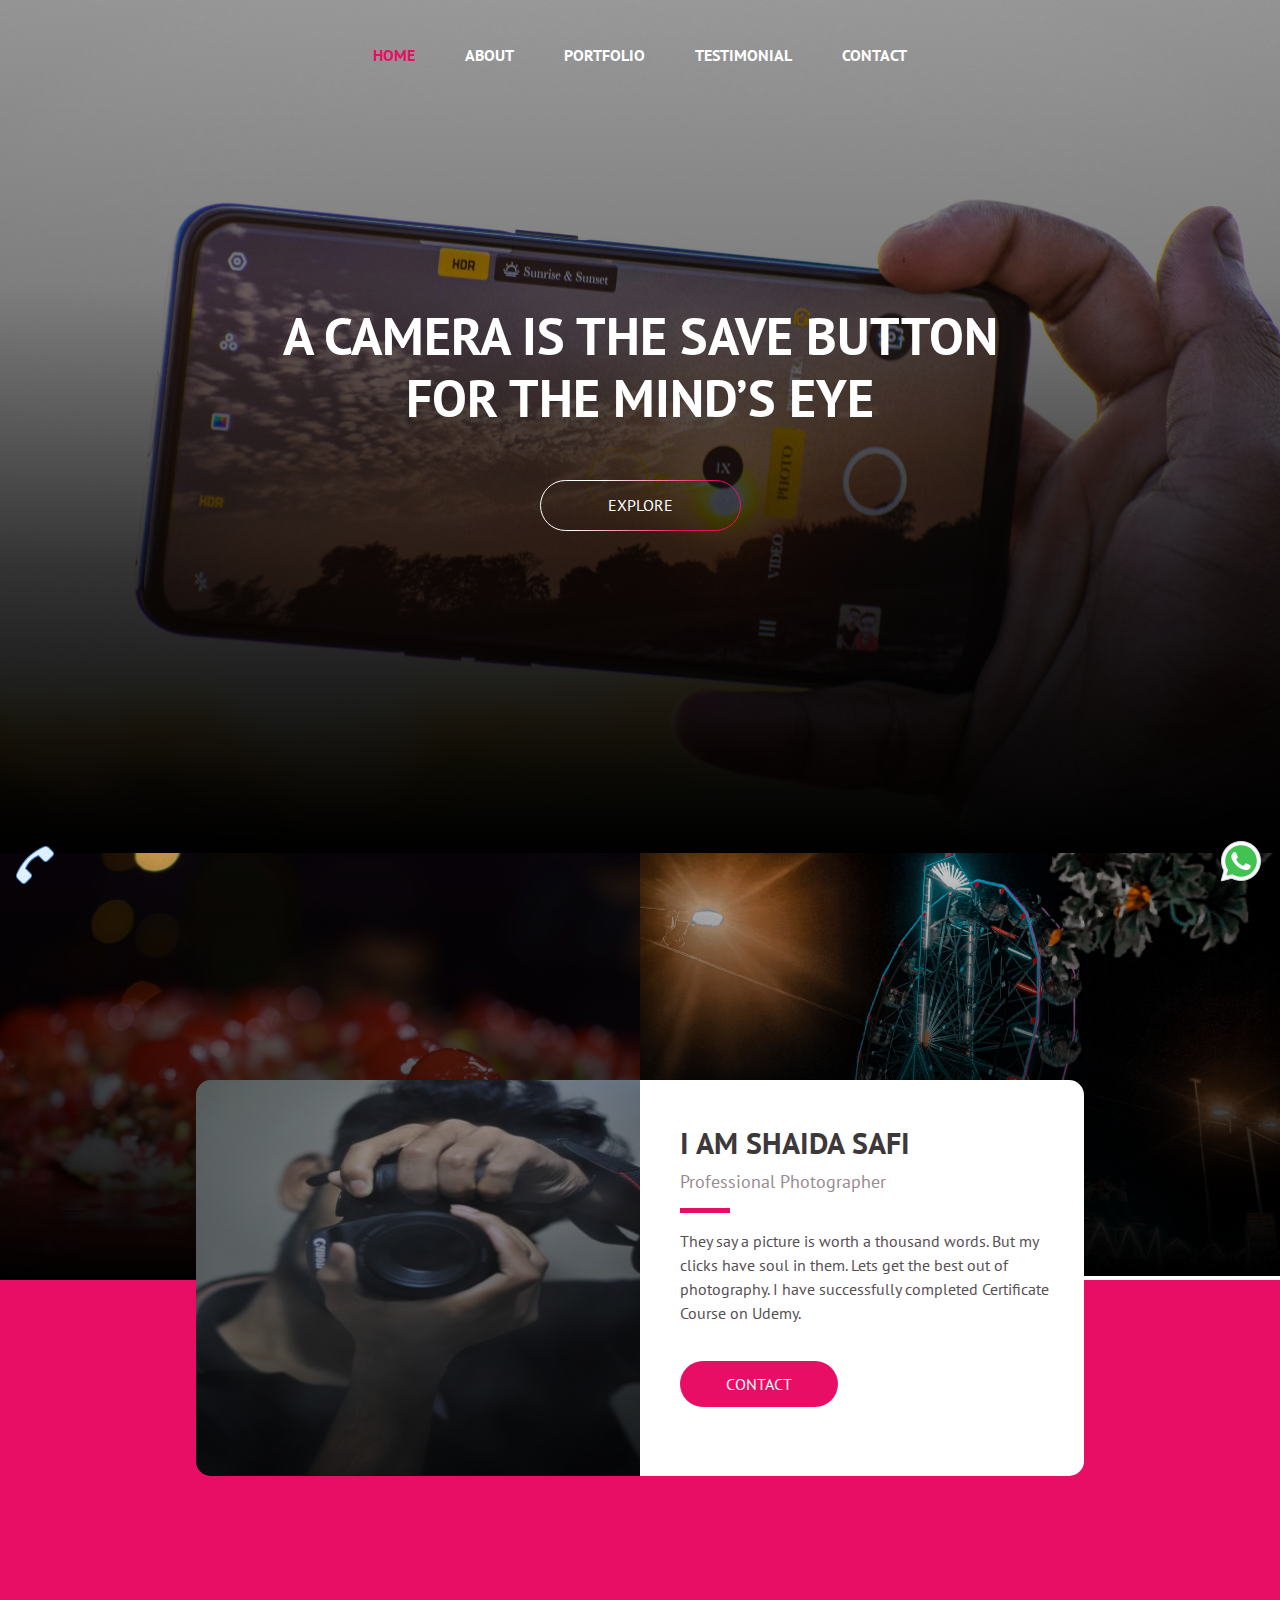
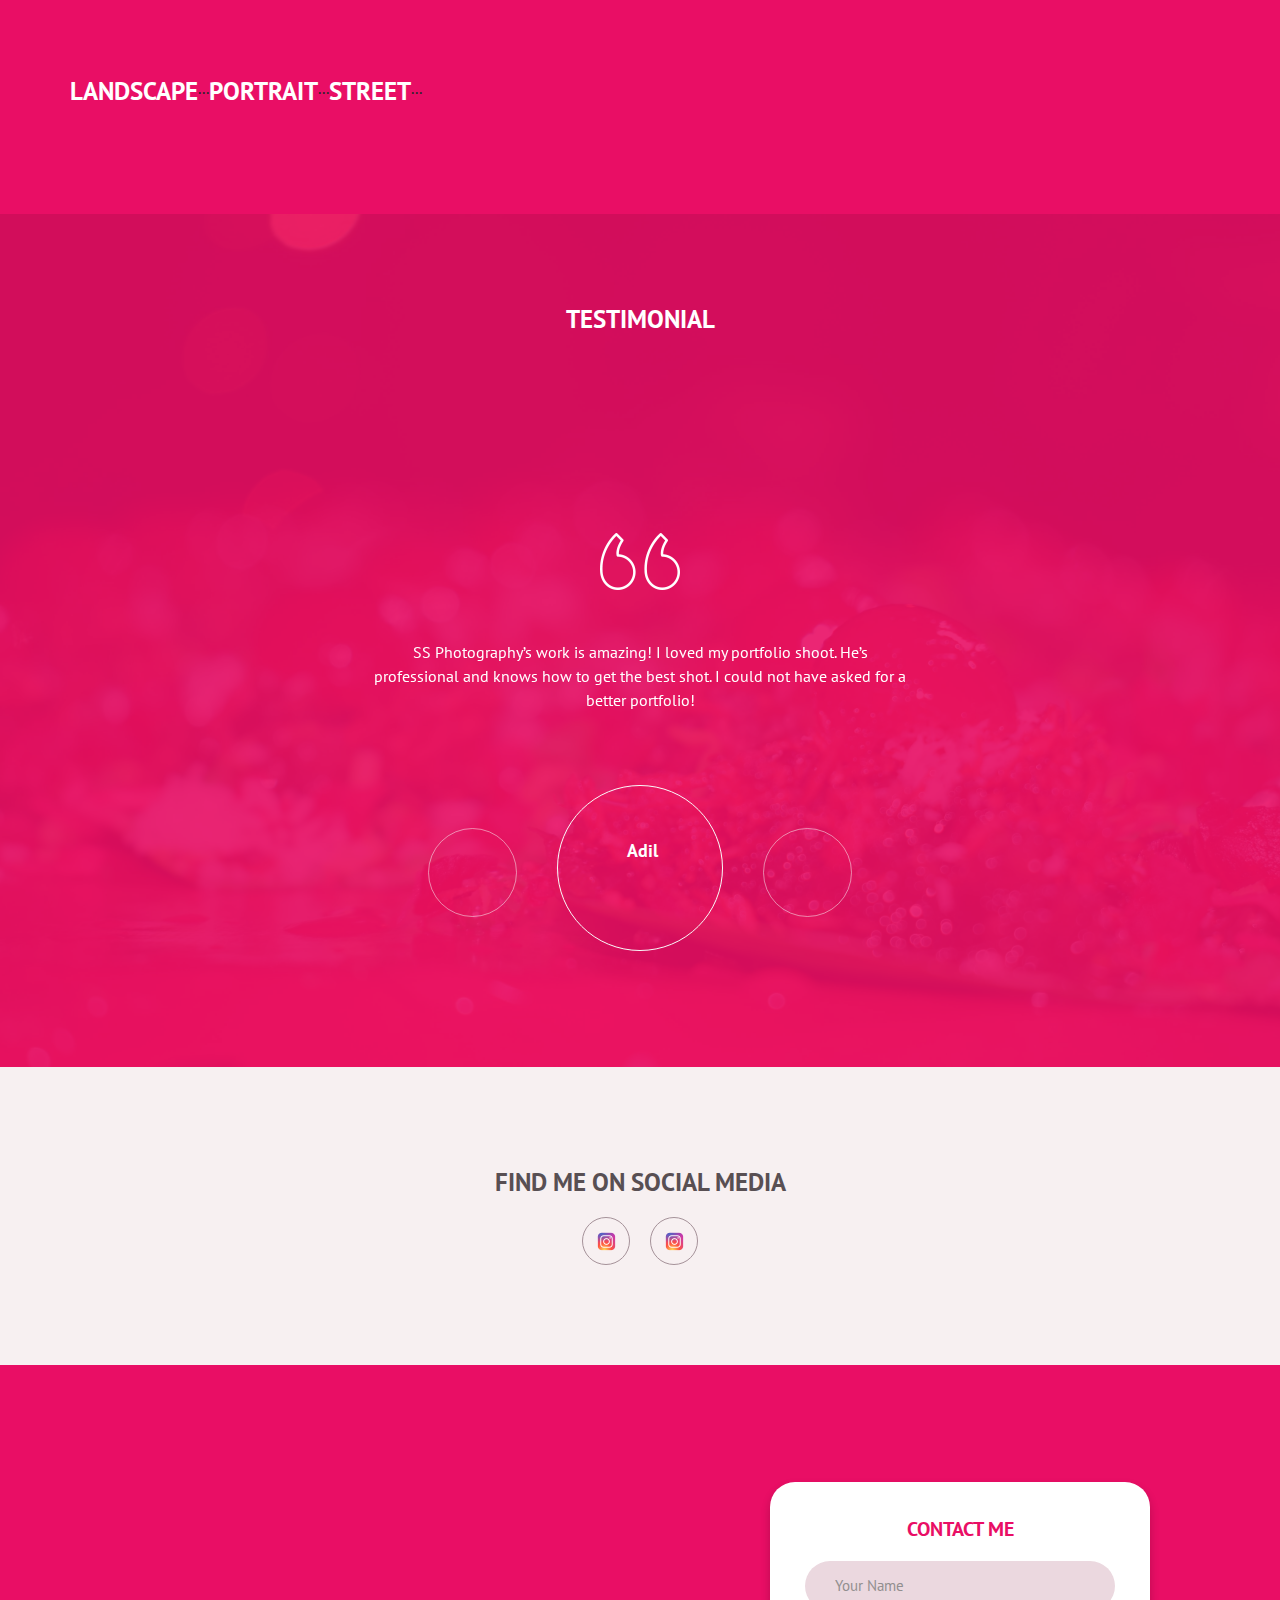
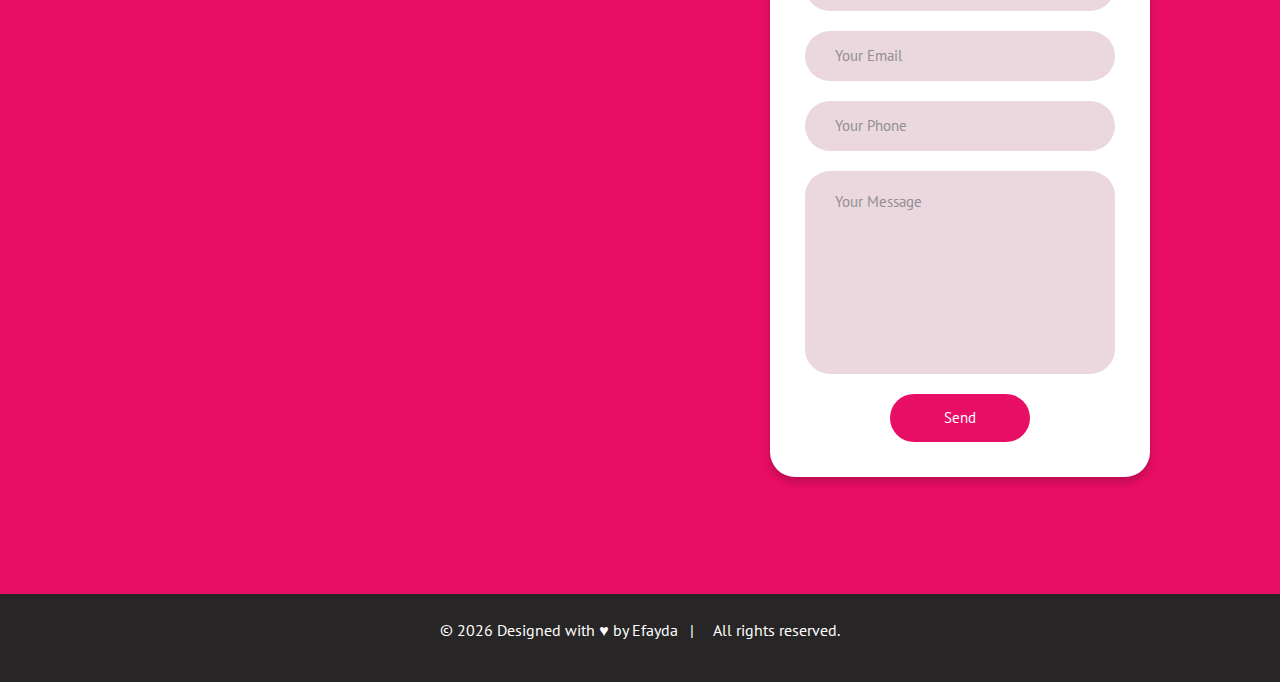
==== commit 80ec00b8: "." ====
--- a/index.html
+++ b/index.html
@@ -128,8 +128,6 @@
         <div class="container recent" id="portfolio">
             <div class="row">
                 <!--<h1>Portfolio</h1>-->
-
-
                 <!--<div id="cp_widget_a492f1c6-0b4d-40f2-9ef6-988d92061907">...</div>
     <script type="text/javascript">
         var cpo = []; cpo["_object"] = "cp_widget_a492f1c6-0b4d-40f2-9ef6-988d92061907"; cpo["_fid"] = "AYJAvueQIooV";
@@ -180,11 +178,24 @@
 
     </div>-->
                 <br />
-                <h2>Portraits</h2>
+                <h2>Portrait</h2>
 
                 <div id="cp_widget_e0bd1449-455d-470c-ae84-16ba874809cd">...</div>
                 <script type="text/javascript">
                     var cpo = []; cpo["_object"] = "cp_widget_e0bd1449-455d-470c-ae84-16ba874809cd"; cpo["_fid"] = "AgMAdtuqp0oB";
+                    var _cpmp = _cpmp || []; _cpmp.push(cpo);
+                    (function () {
+                        var cp = document.createElement("script"); cp.type = "text/javascript";
+                        cp.async = true; cp.src = "//www.cincopa.com/media-platform/runtime/libasync.js";
+                        var c = document.getElementsByTagName("script")[0];
+                        c.parentNode.insertBefore(cp, c);
+                    })();</script>
+                <br />
+                <h2>Street</h2>
+
+                <div id="cp_widget_a9f9bb07-512c-4ad3-97a4-53427148788f">...</div>
+                <script type="text/javascript">
+                    var cpo = []; cpo["_object"] = "cp_widget_a9f9bb07-512c-4ad3-97a4-53427148788f"; cpo["_fid"] = "AUCA1uOCp0SD";
                     var _cpmp = _cpmp || []; _cpmp.push(cpo);
                     (function () {
                         var cp = document.createElement("script"); cp.type = "text/javascript";
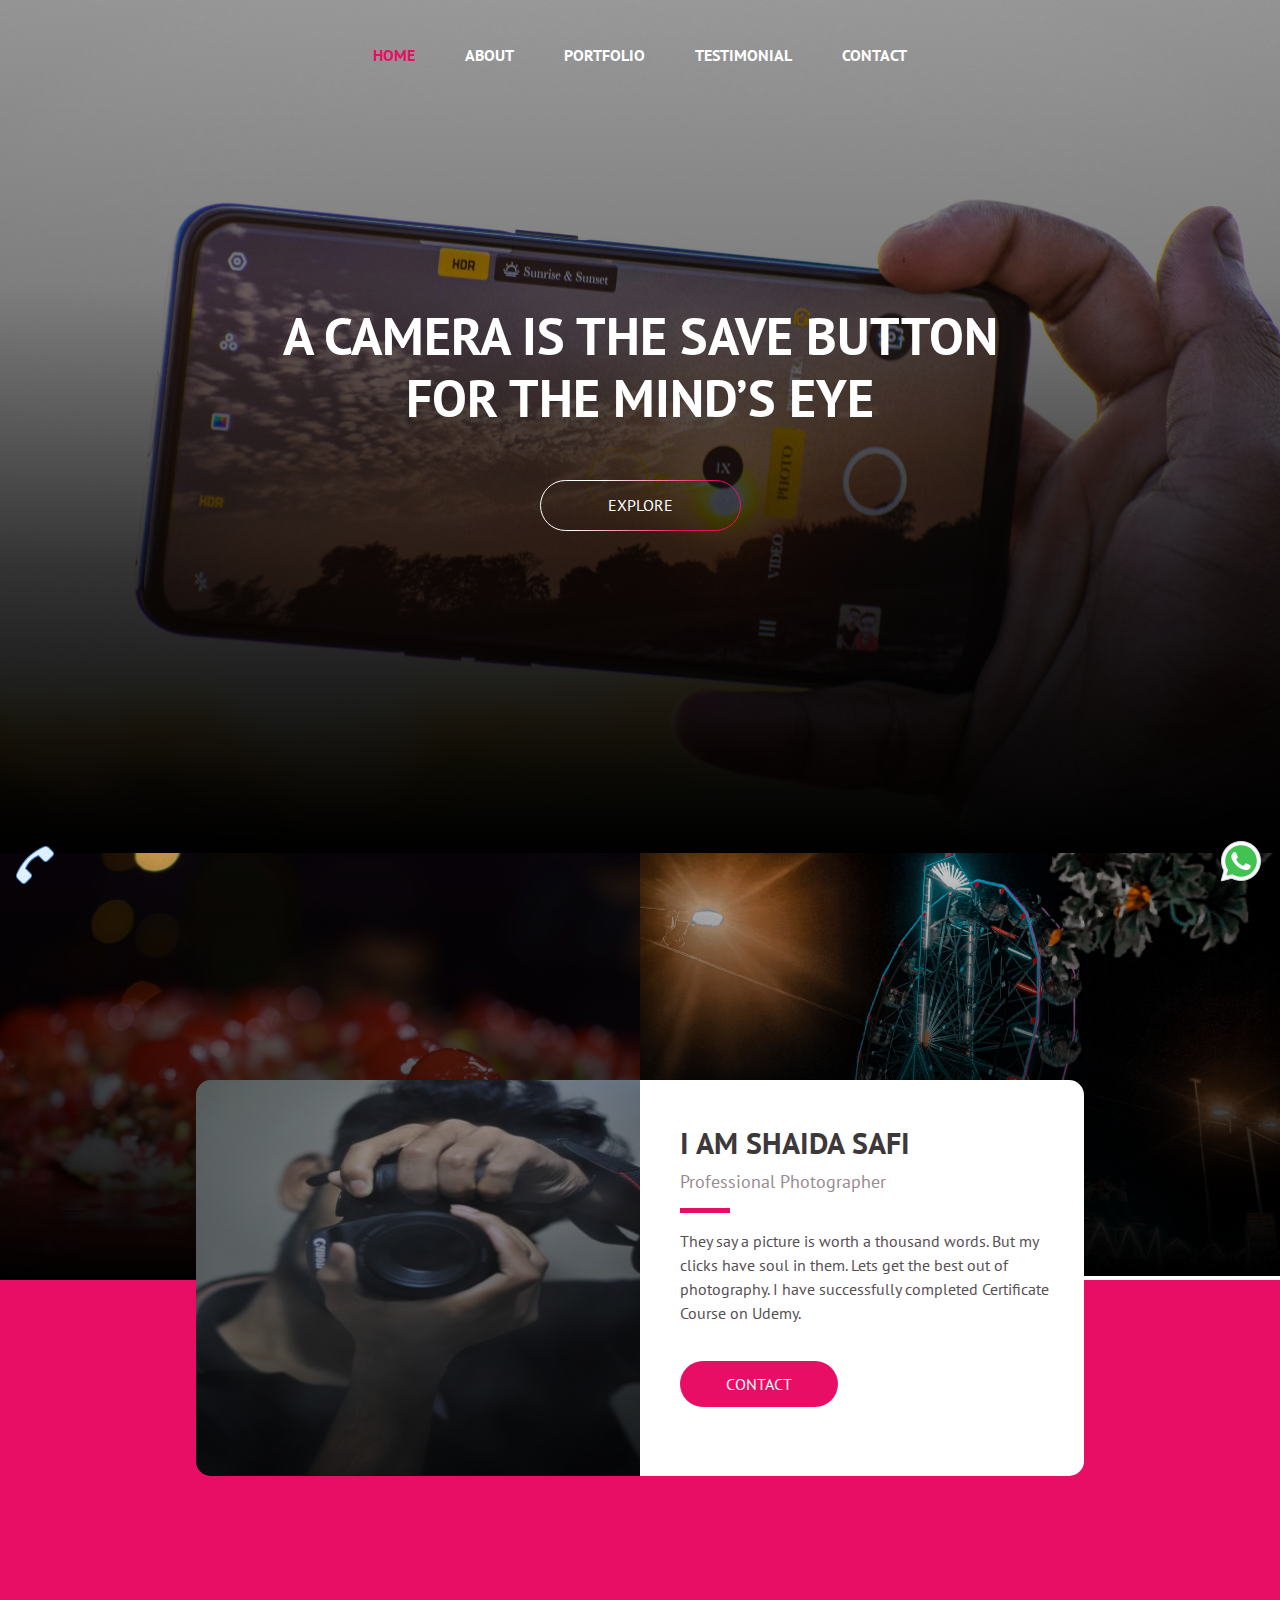
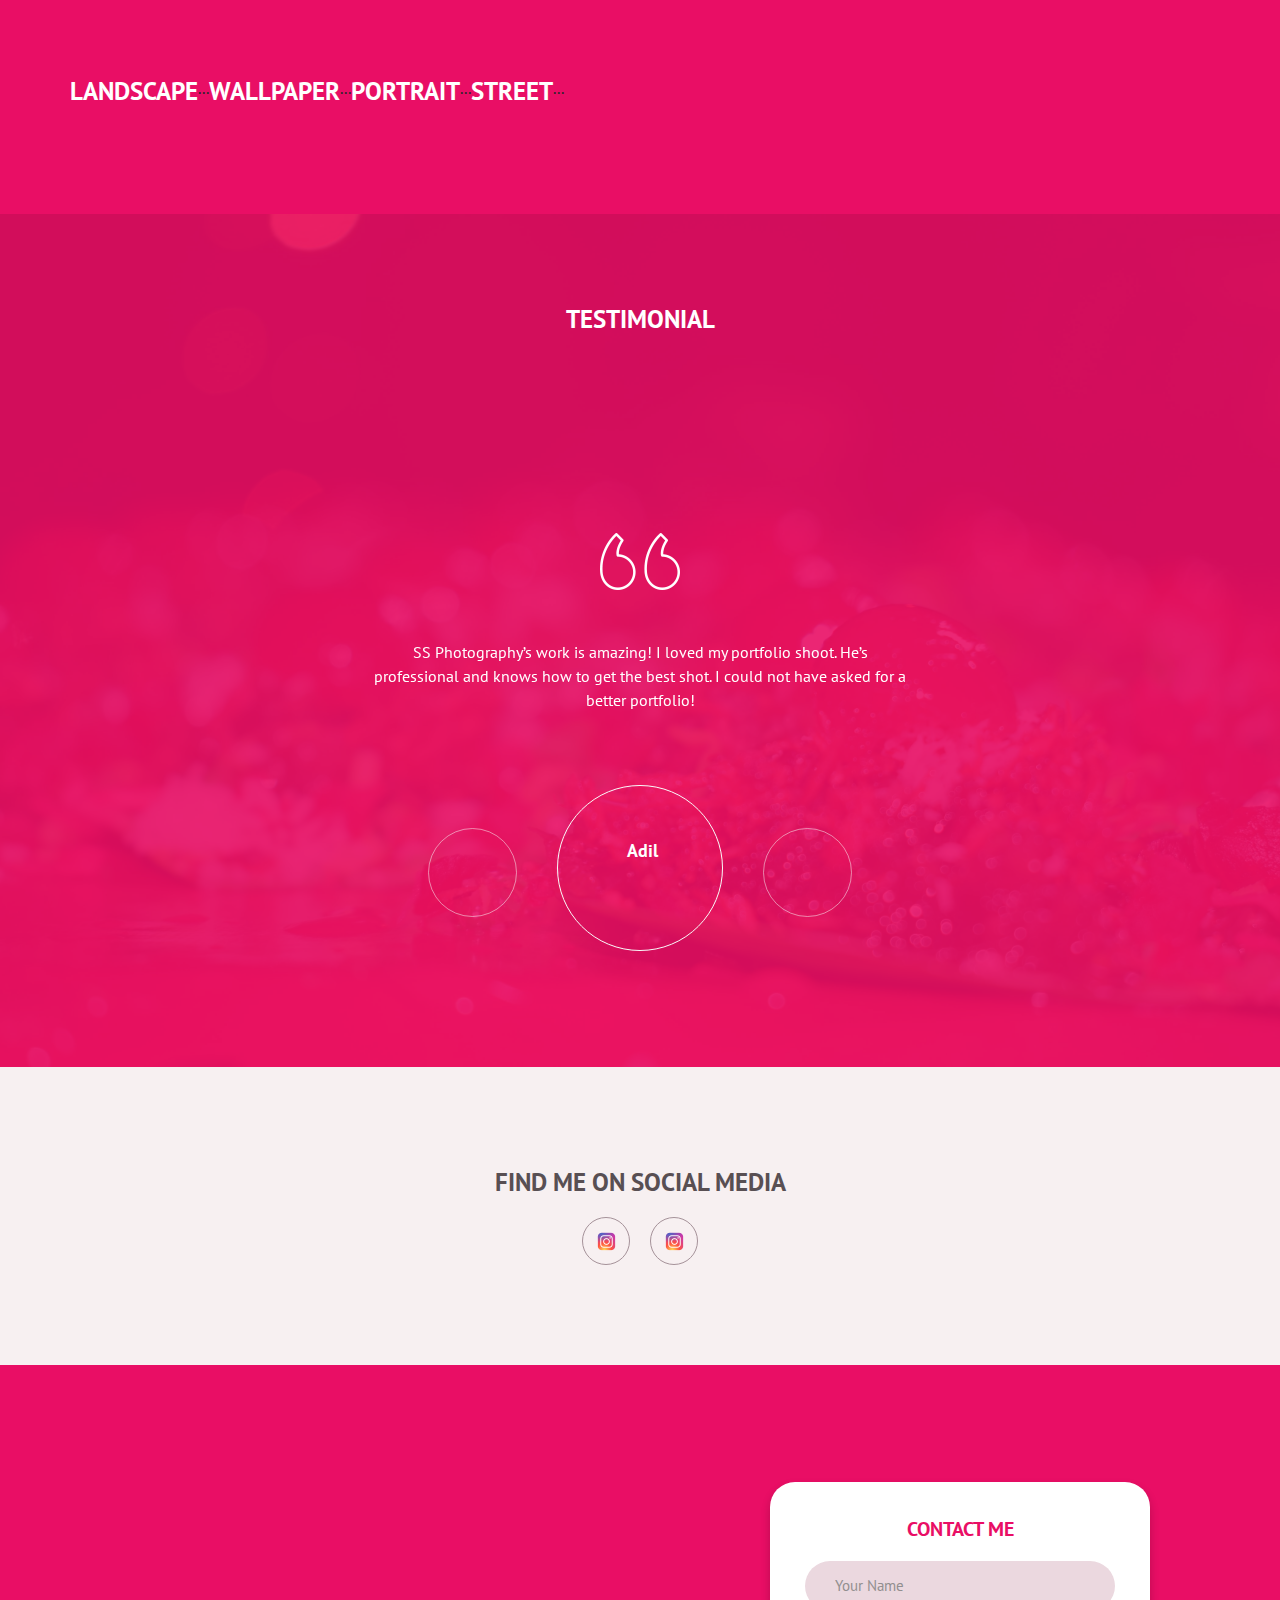
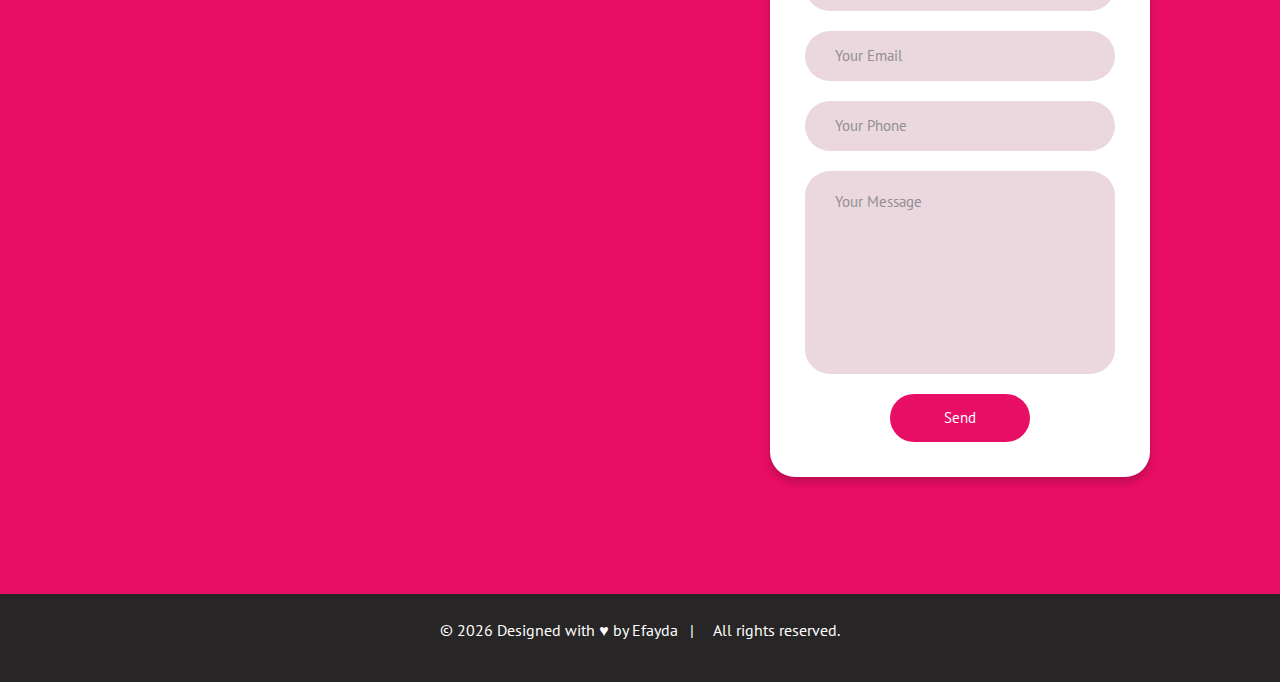
==== commit 8afb50d8: "From Windows" ====
--- a/index.html
+++ b/index.html
@@ -157,6 +157,19 @@
                         c.parentNode.insertBefore(cp, c);
                     })();</script>
 
+                <h2>Wallpaper</h2>
+
+                <div id="cp_widget_b7be3fb1-13b1-475b-b57e-b1a66c8f03f5">...</div>
+                <script type="text/javascript">
+                    var cpo = []; cpo["_object"] = "cp_widget_b7be3fb1-13b1-475b-b57e-b1a66c8f03f5"; cpo["_fid"] = "AcCAitOKhrDx";
+                    var _cpmp = _cpmp || []; _cpmp.push(cpo);
+                    (function () {
+                        var cp = document.createElement("script"); cp.type = "text/javascript";
+                        cp.async = true; cp.src = "//www.cincopa.com/media-platform/runtime/libasync.js";
+                        var c = document.getElementsByTagName("script")[0];
+                        c.parentNode.insertBefore(cp, c);
+                    })();</script>
+
 
                 <!--<iframe marginheight="10" marginwidth="10" src="https://albumizr.com/a/MDBt" scrolling="yes" frameborder="0" allowfullscreen width="700" height="400"></iframe>-->
                 <!--<script src="https://apps.elfsight.com/p/platform.js" ></script>
@@ -252,7 +265,7 @@
                 <ul class="nav mx-auto">
                     <!--<li class="nav-item"> <a class="nav-link" href="https://www.facebook.com/the.shaida/" target="_blank"><img src="assets/img/facebook.png" alt=""></a> </li>-->
                     <li class="nav-item"> <a class="nav-link" href="https://www.instagram.com/the_shaida/" target="_blank"><img src="assets/img/insta.png" alt=""></a> </li>
-                    <li class="nav-item"> <a class="nav-link" href="https://www.instagram.com/the_vivaciously_mundane/" target="_blank"><img src="assets/img/insta.png" alt=""></a> </li>
+                    <li class="nav-item"> <a class="nav-link" href="https://www.instagram.com/the_shaidaphotography/" target="_blank"><img src="assets/img/insta.png" alt=""></a> </li>
                     <!--<li class="nav-item"> <a class="nav-link" href="https://in.pinterest.com/" target="_blank"><img src="assets/img/pinterest.png" alt=""></a> </li>-->
 
                 </ul>
@@ -309,4 +322,4 @@
     </script>
 
 </body>
-</html>+</html>
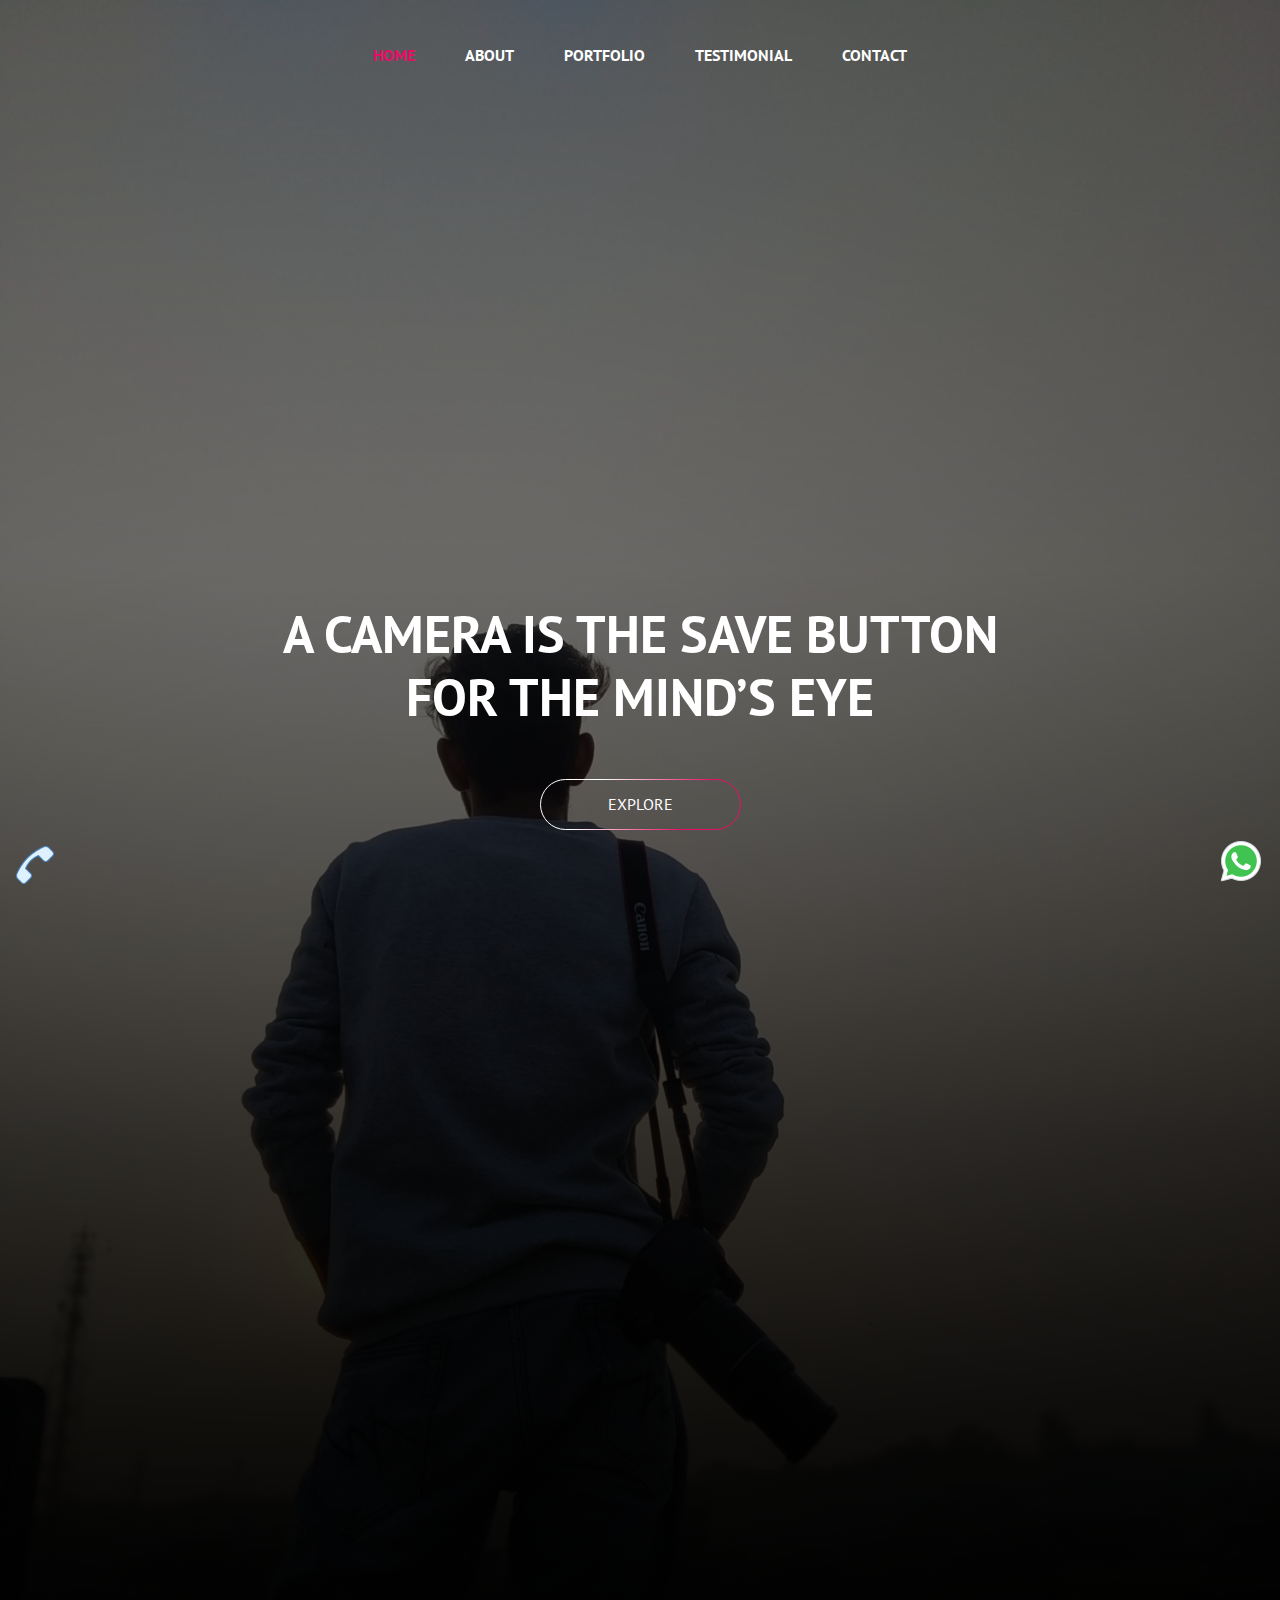
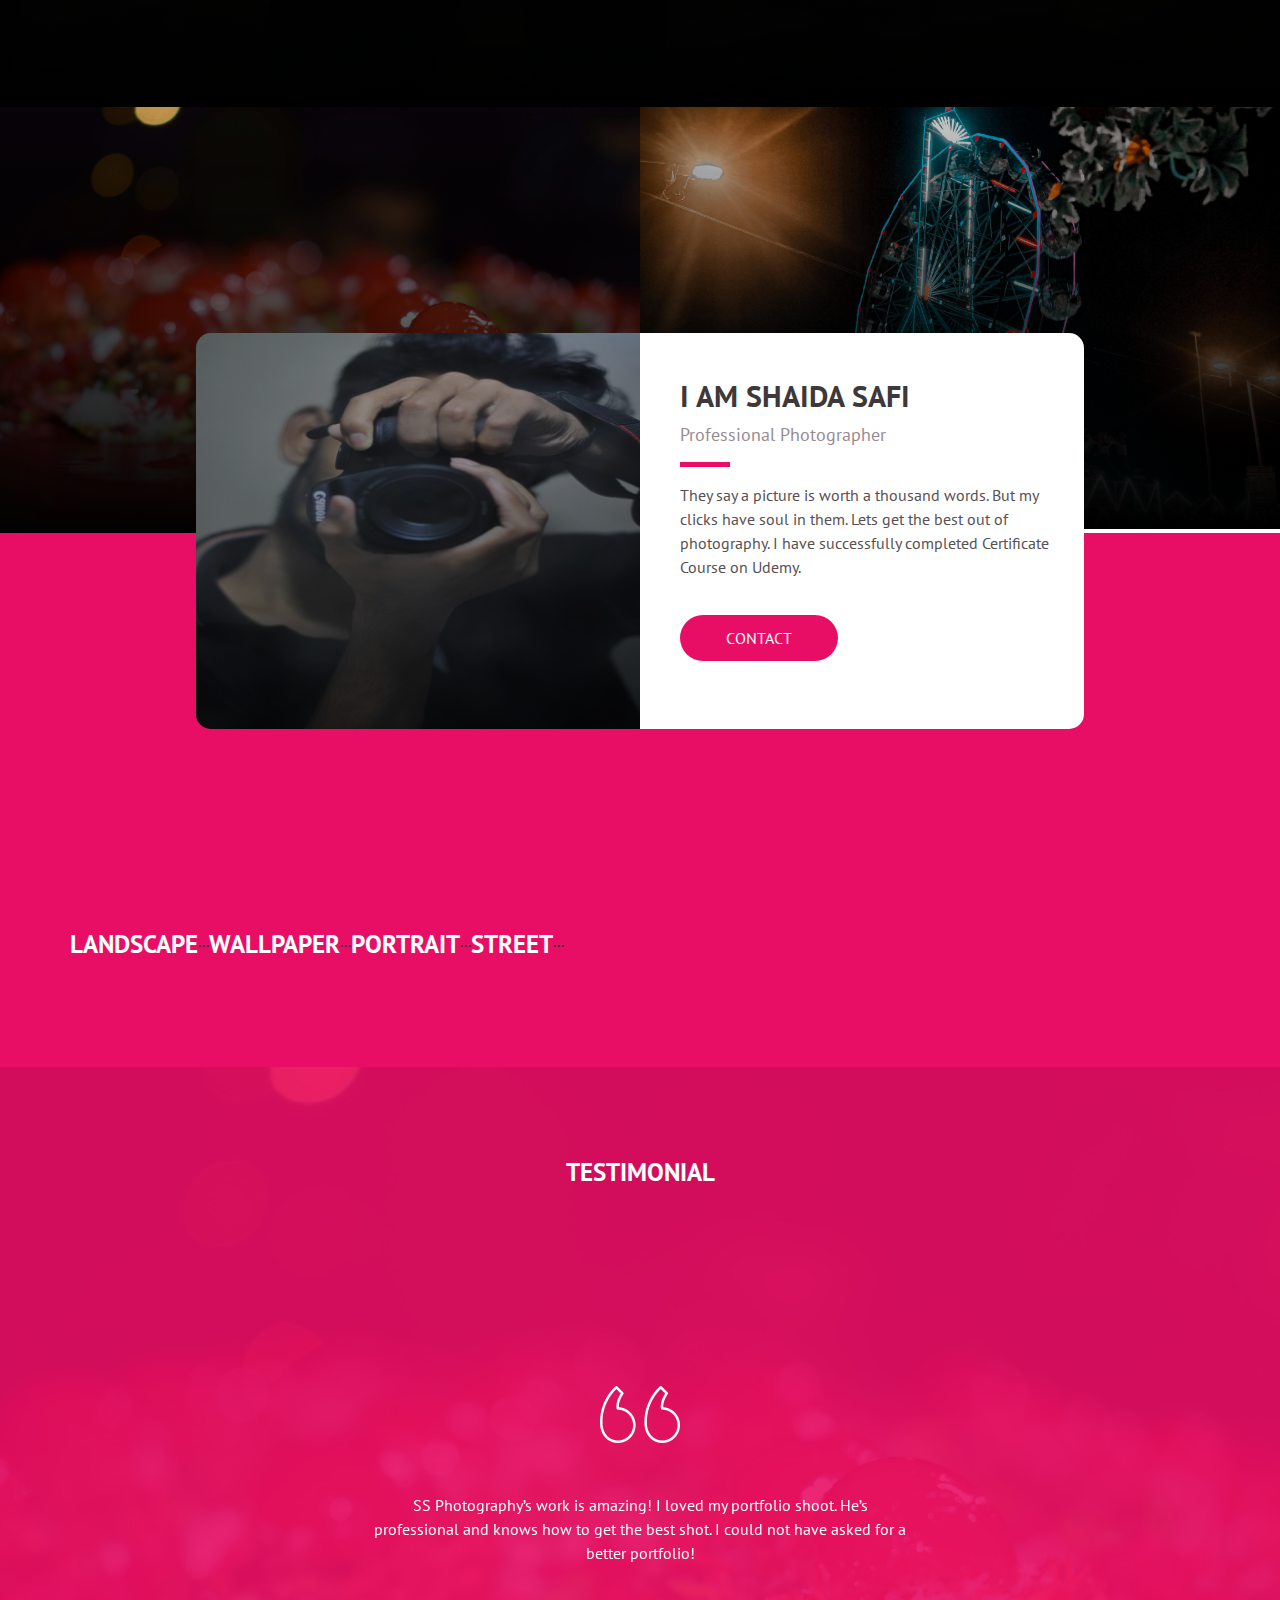
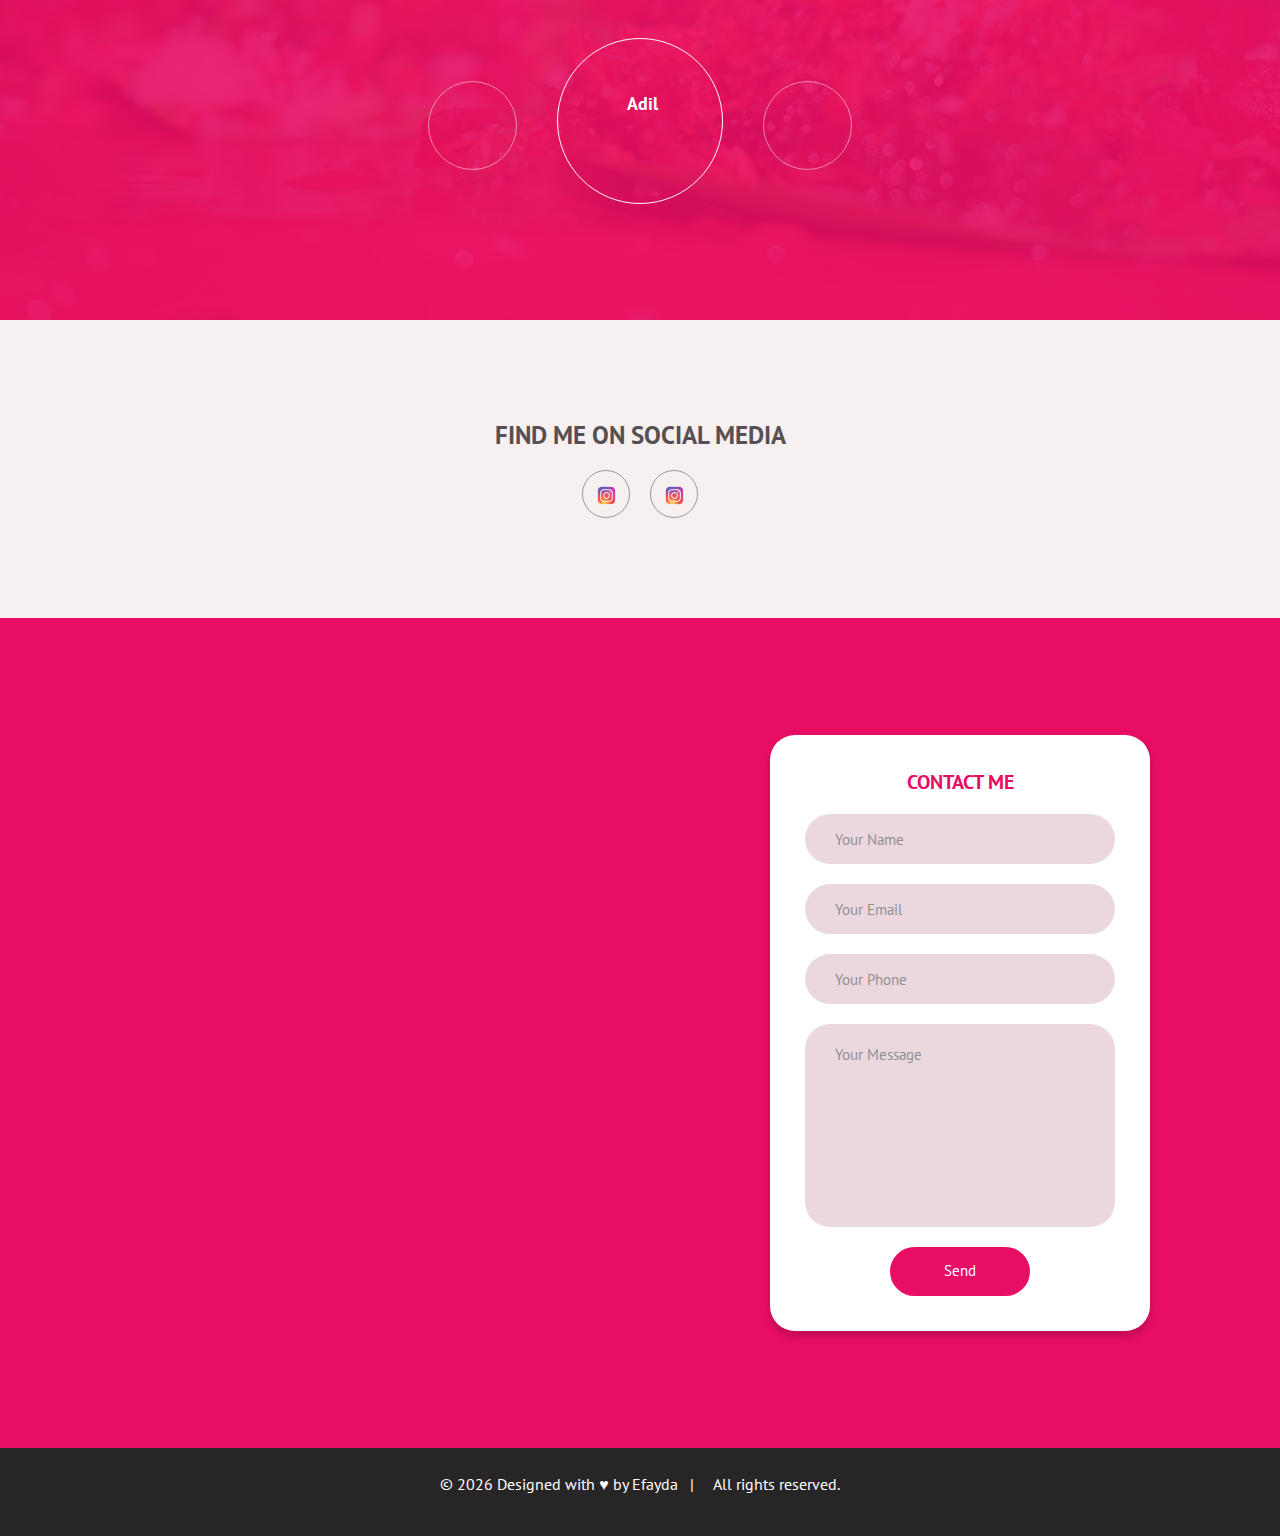
==== commit 5d599cf0: "5 Jan Updates" ====
--- a/index.html
+++ b/index.html
@@ -54,7 +54,7 @@
     </nav>
     <div class="container-fluid fh5co-home-banner">
         <div class="card">
-            <img class="card-img" src="assets/img/banner-img.jpg" alt="">
+            <img class="card-img" src="assets/img/shaida-banner.jpg" alt="">
             <div class="card-img-overlay">
                 <div class="center-text">
                     <h2 class="card-title">
@@ -159,9 +159,9 @@
 
                 <h2>Wallpaper</h2>
 
-                <div id="cp_widget_b7be3fb1-13b1-475b-b57e-b1a66c8f03f5">...</div>
+                <div id="cp_widget_74cc15d1-93a1-4686-89e2-9aa1de36d3c1">...</div>
                 <script type="text/javascript">
-                    var cpo = []; cpo["_object"] = "cp_widget_b7be3fb1-13b1-475b-b57e-b1a66c8f03f5"; cpo["_fid"] = "AcCAitOKhrDx";
+                    var cpo = []; cpo["_object"] = "cp_widget_74cc15d1-93a1-4686-89e2-9aa1de36d3c1"; cpo["_fid"] = "AcCAitOKhrDx";
                     var _cpmp = _cpmp || []; _cpmp.push(cpo);
                     (function () {
                         var cp = document.createElement("script"); cp.type = "text/javascript";
@@ -265,7 +265,7 @@
                 <ul class="nav mx-auto">
                     <!--<li class="nav-item"> <a class="nav-link" href="https://www.facebook.com/the.shaida/" target="_blank"><img src="assets/img/facebook.png" alt=""></a> </li>-->
                     <li class="nav-item"> <a class="nav-link" href="https://www.instagram.com/the_shaida/" target="_blank"><img src="assets/img/insta.png" alt=""></a> </li>
-                    <li class="nav-item"> <a class="nav-link" href="https://www.instagram.com/the_shaidaphotography/" target="_blank"><img src="assets/img/insta.png" alt=""></a> </li>
+                    <li class="nav-item"> <a class="nav-link" href="https://www.instagram.com/the_vivaciously_mundane/" target="_blank"><img src="assets/img/insta.png" alt=""></a> </li>
                     <!--<li class="nav-item"> <a class="nav-link" href="https://in.pinterest.com/" target="_blank"><img src="assets/img/pinterest.png" alt=""></a> </li>-->
 
                 </ul>
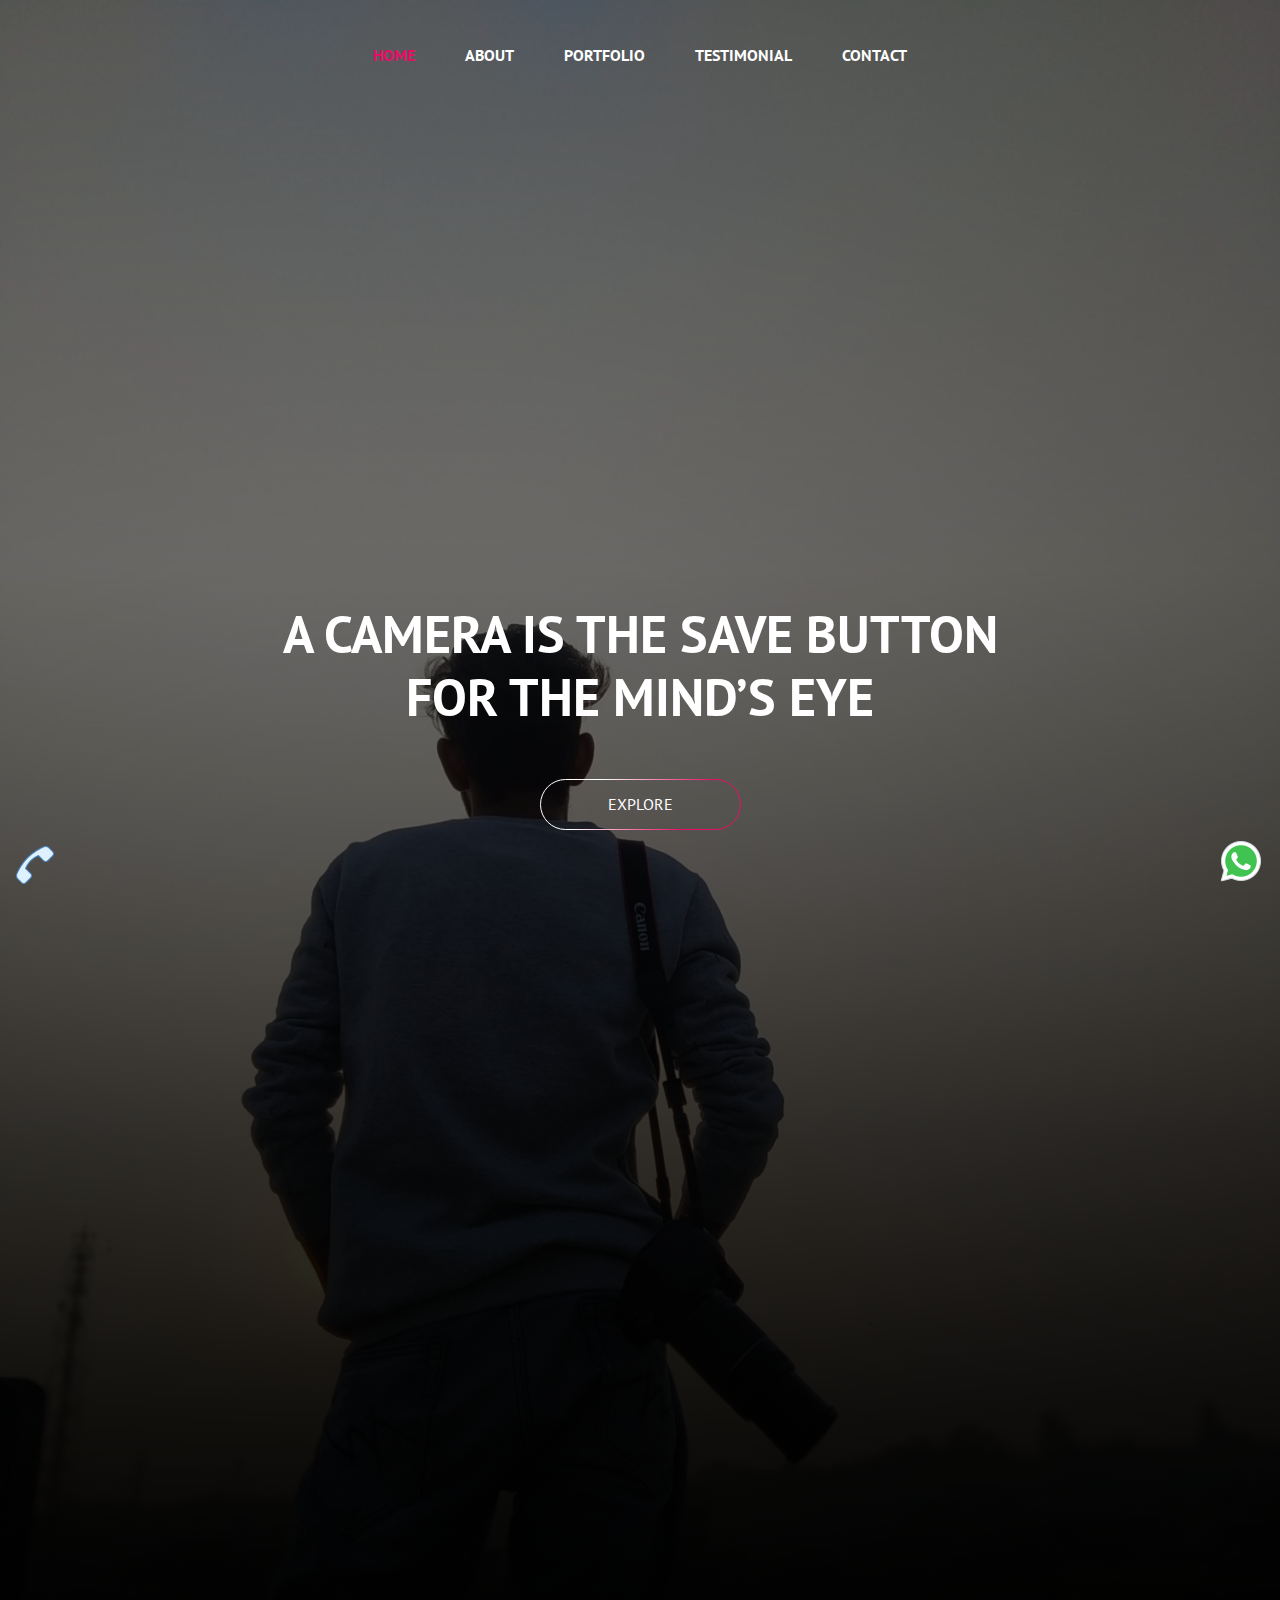
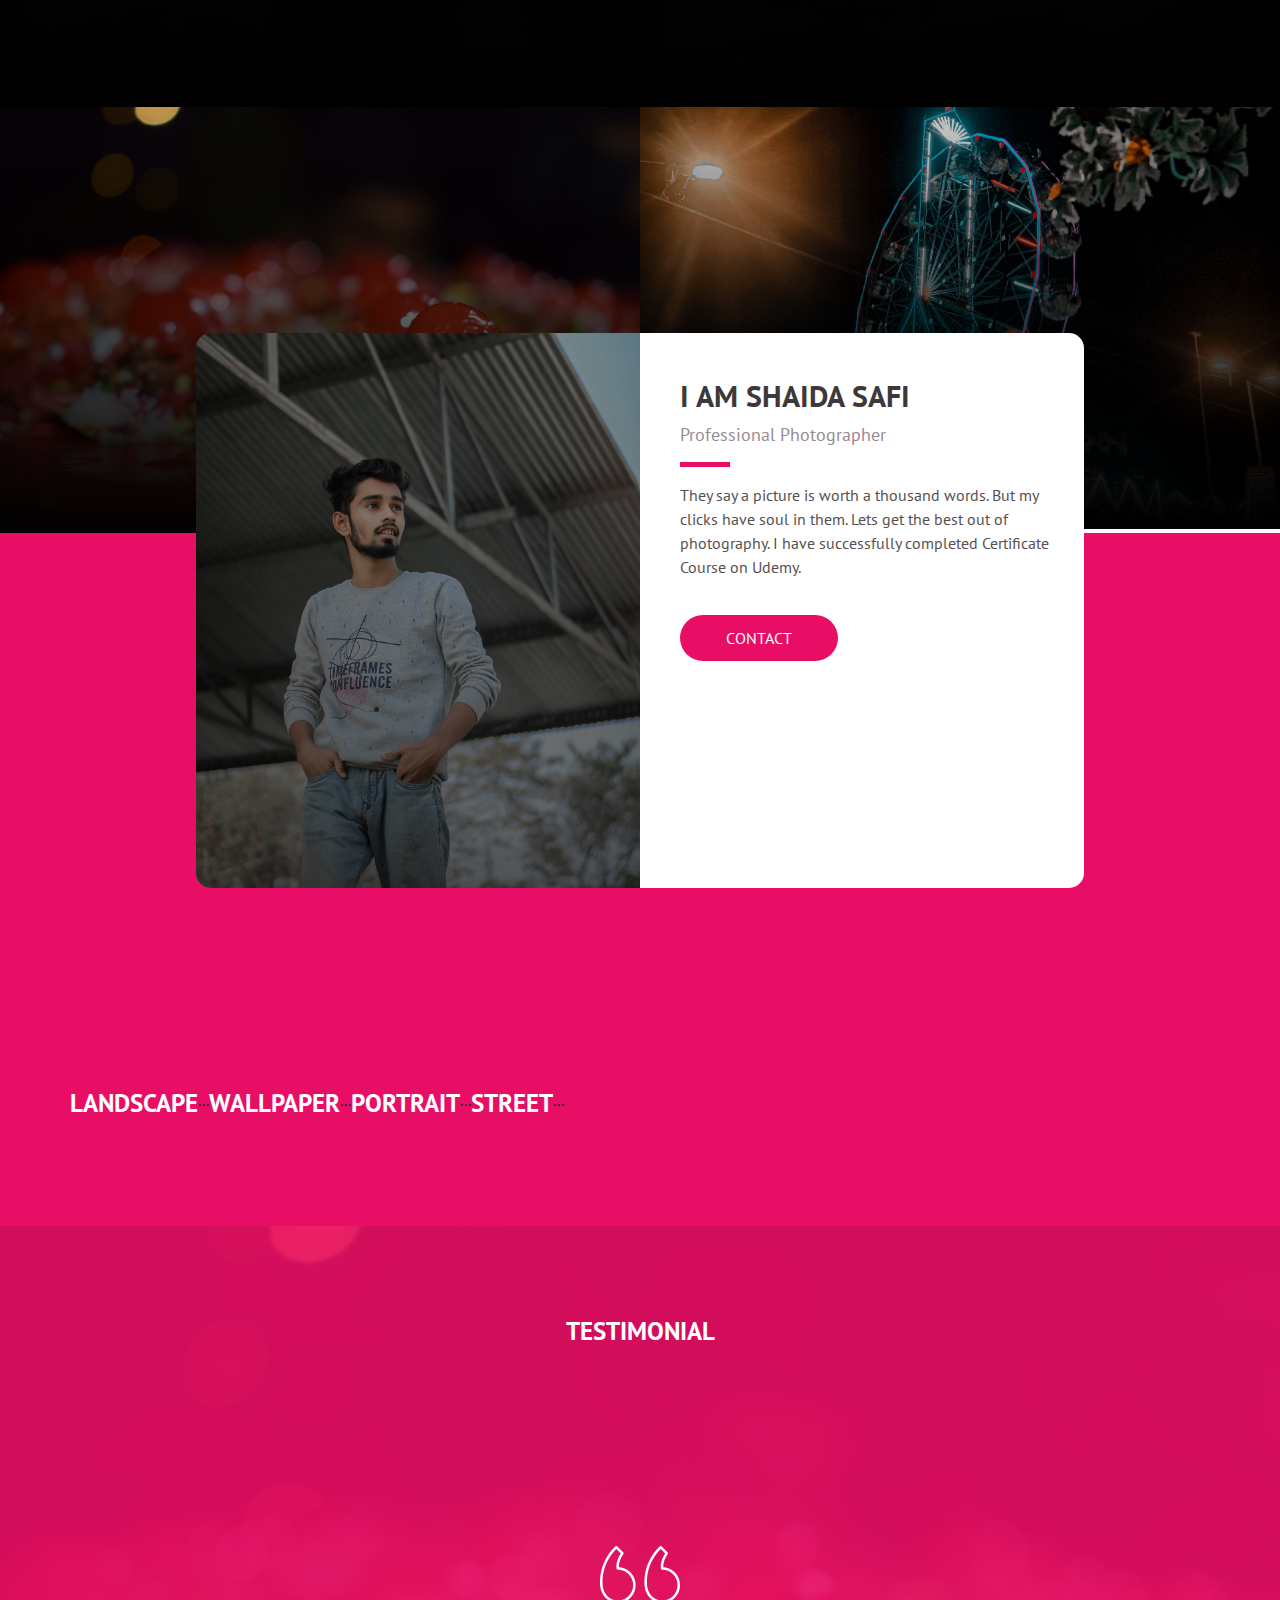
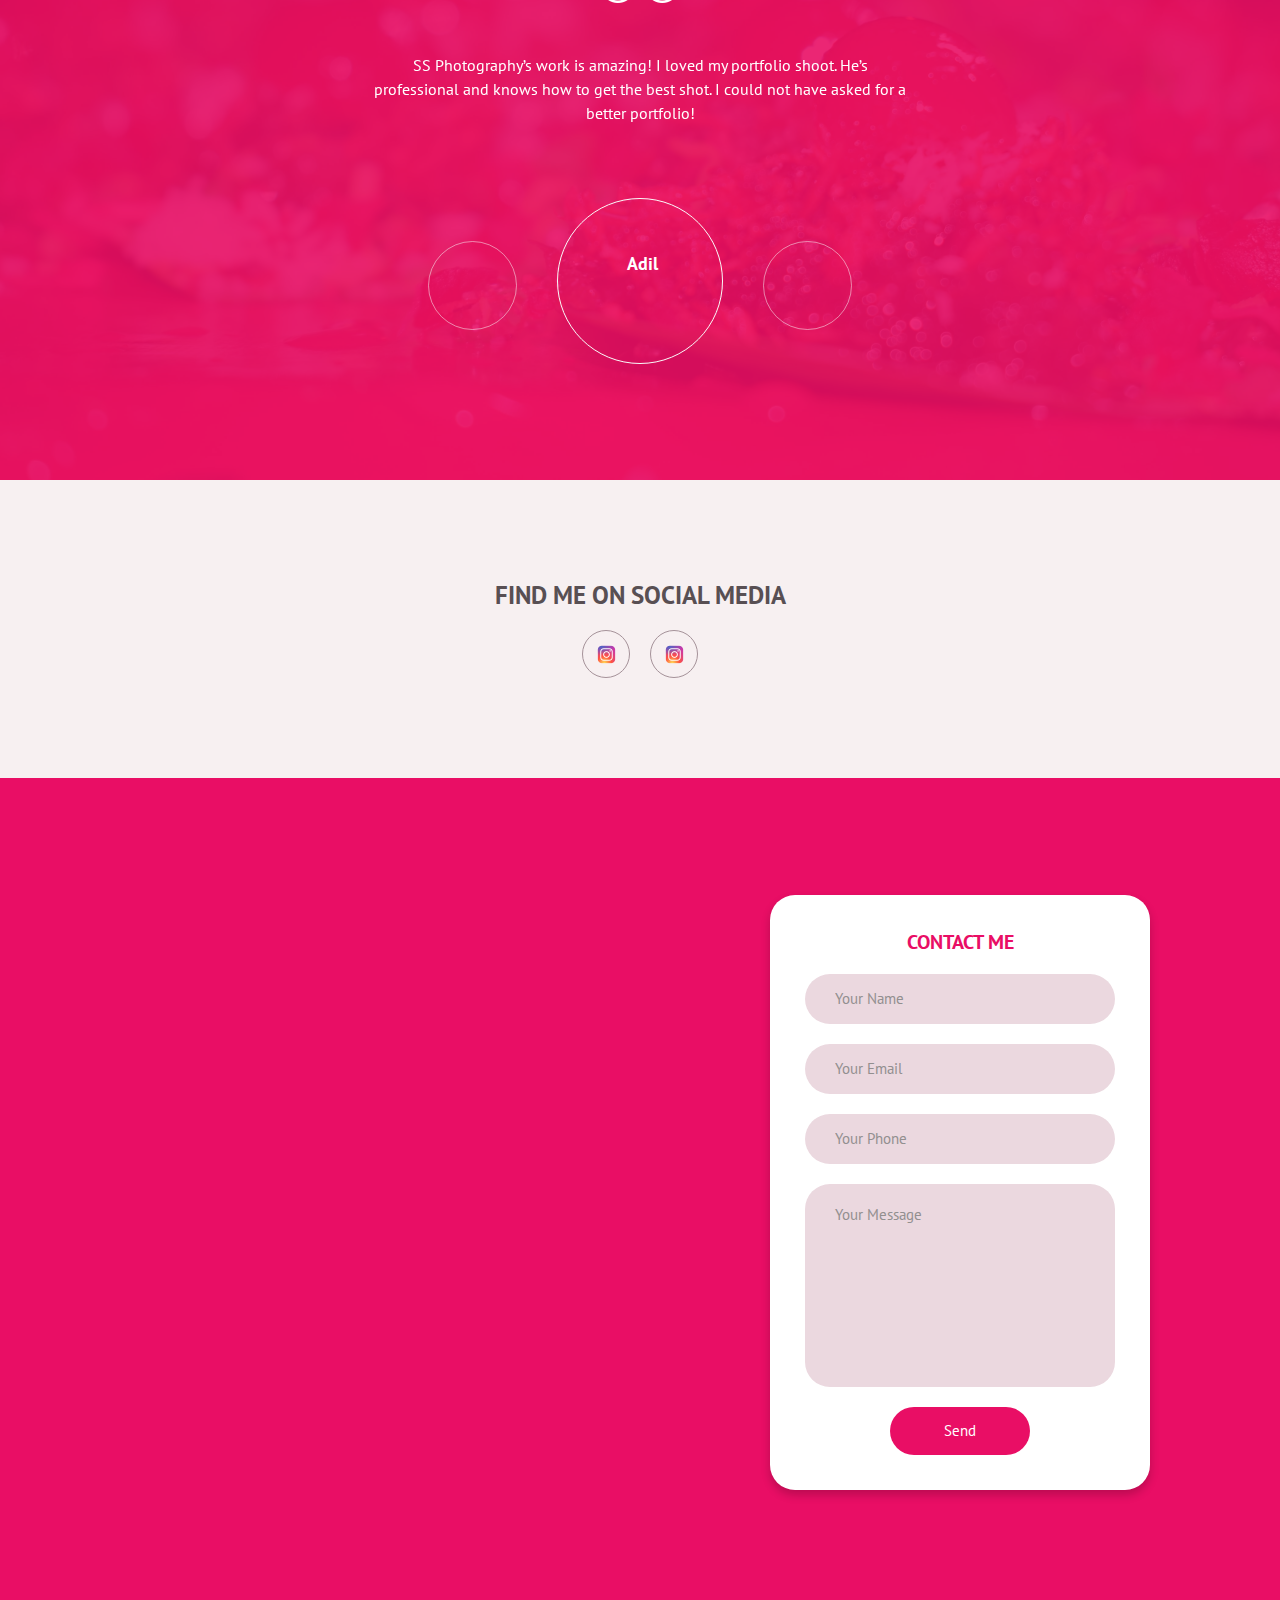
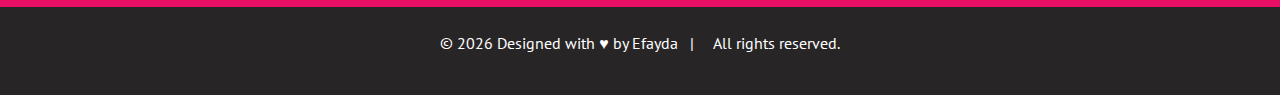
==== commit 5feeee36: "Second Chnage 5Jan" ====
--- a/index.html
+++ b/index.html
@@ -106,7 +106,8 @@
             <div class="row">
                 <div class="col-md-6  pr-0">
                     <div class="card">
-                        <img  class="card-img w-100" src="assets/img/shaida.jpeg" alt="">
+                        <!--<img  class="card-img w-100" src="assets/img/shaida.jpeg" alt="">-->
+                        <img  class="card-img w-100" src="assets/img/shaida_2.jpg" alt="">
                         <div class="card-img-overlay"> </div>
                     </div>
                 </div>
